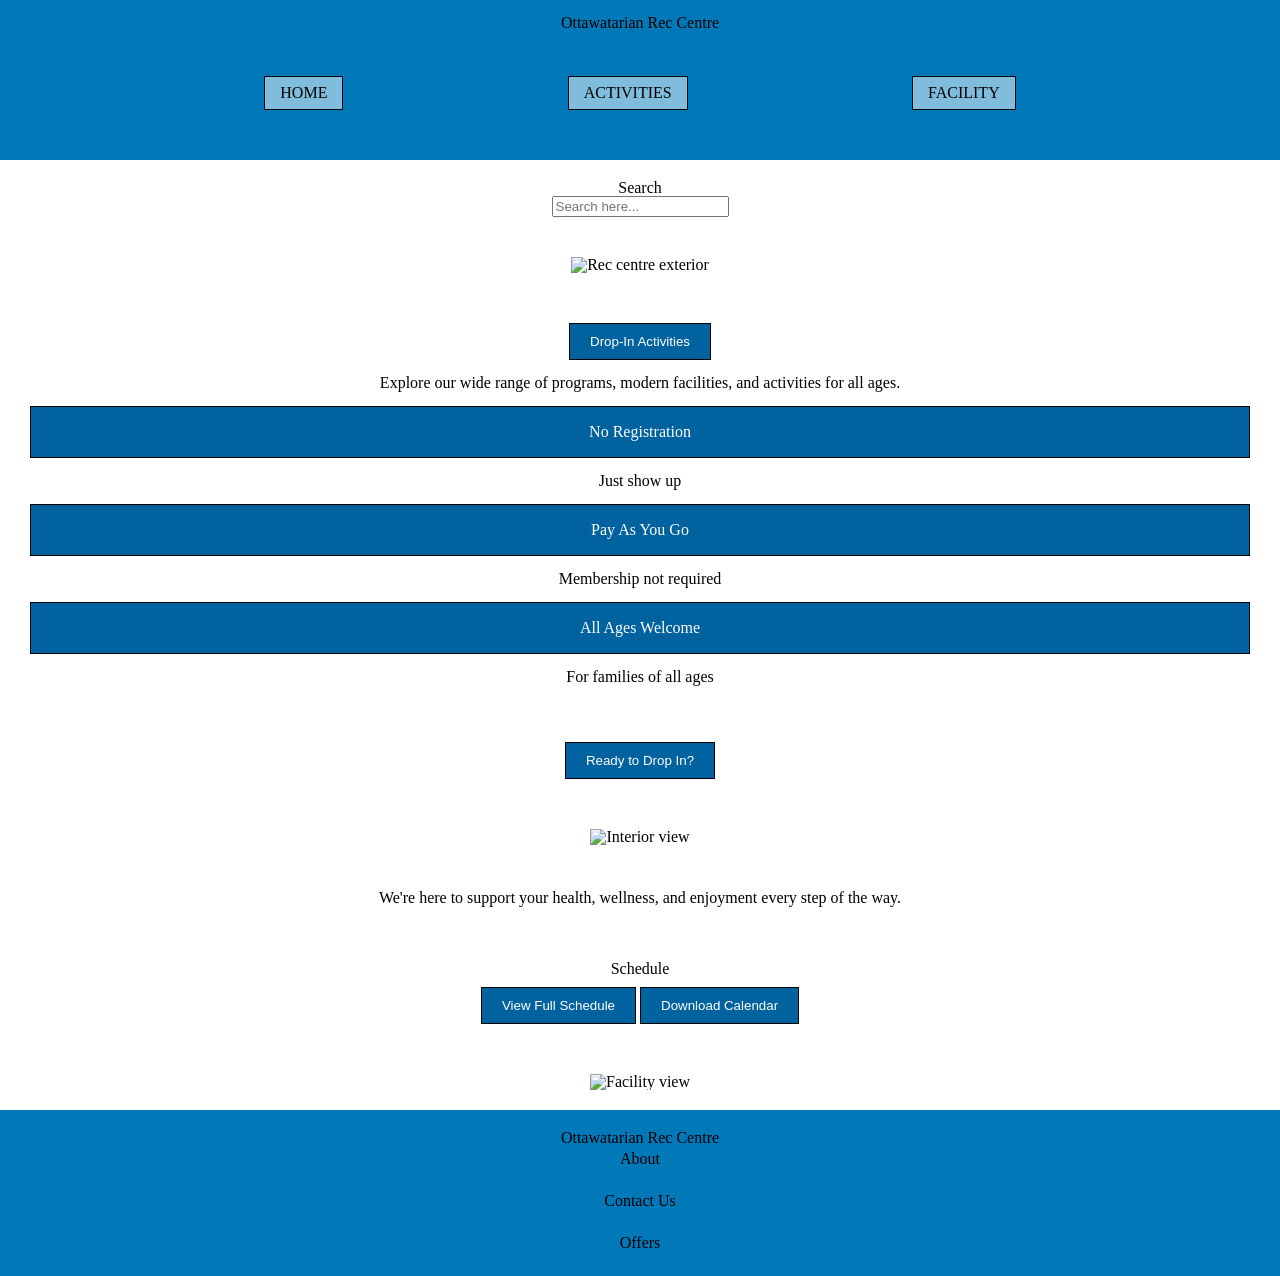
==== index.html @ 94c2e374 "made the basic design" ====
<!DOCTYPE html>
<html lang="en">
<head>
    <meta charset="UTF-8">
    <meta name="viewport" content="width=device-width, initial-scale=1.0">
    <title>Final</title>
    <link rel="stylesheet" href="css/main.css">
</head>

<!-- NAVIGATION -->
 <header>
        <h1>Ottawatarian Rec Centre</h1>
        <nav>
            <ul>
                <li><a href="#home">HOME</a></li>
                <li><a href="#activities">ACTIVITIES</a></li>
                <li><a href="#facility">FACILITY</a></li>
            </ul>
        </nav>
    </header>

<!-- SEARCHBAR-->
    <section>
        <h2>Search</h2>
        <input type="text" placeholder="Search here...">
    </section>
    <section>
        <img src="images/home1.png" alt="Rec centre exterior">
    </section>

    <!-- ACTIVITIES -->
    <section>
        <button>Drop-In Activities</button>

        <p>
            Explore our wide range of programs, modern facilities, and activities for all ages.
        </p>

        <p class="text">No Registration</p>
        <p>Just show up</p>

        <p class="text">Pay As You Go</p>
        <p>Membership not required</p>

        <p class="text">All Ages Welcome</p>
        <p>For families of all ages</p>

        <br><br>

        <button>Ready to Drop In?</button>
    </section>


    <!-- INTERIOR IMAGE -->
    <section>
        <img src="img/image-7.png" alt="Interior view">
    </section>


    <!-- SUPPORT TEXT -->
    <section>
        <p>
            We're here to support your health, wellness, and enjoyment every step of the way.
        </p>
    </section>


    <!-- SCHEDULE -->
    <section>
        <h2>Schedule</h2>

        <button>View Full Schedule</button>
        <button>Download Calendar</button>
    </section>


    <!-- SECOND IMAGE -->
    <section>
        <img src="img/image-8.png" alt="Facility view">
    </section>


    <!-- FOOTER -->
    <footer>
        <h3>Ottawatarian Rec Centre</h3>

        <a href="#">About</a><br>
        <a href="#">Contact Us</a><br>
        <a href="#">Offers</a>
    </footer>

</body>
</html>
---- css/main.css ----
/* http://meyerweb.com/eric/tools/css/reset/ 
   v2.0 | 20110126
   License: none (public domain)
*/

html, body, div, span, applet, object, iframe,
h1, h2, h3, h4, h5, h6, p, blockquote, pre,
a, abbr, acronym, address, big, cite, code,
del, dfn, em, img, ins, kbd, q, s, samp,
small, strike, strong, sub, sup, tt, var,
b, u, i, center,
dl, dt, dd, ol, ul, li,
fieldset, form, label, legend,
table, caption, tbody, tfoot, thead, tr, th, td,
article, aside, canvas, details, embed, 
figure, figcaption, footer, header, hgroup, 
menu, nav, output, ruby, section, summary,
time, mark, audio, video {
	margin: 0;
	padding: 0;
	border: 0;
	font-size: 100%;
	font: inherit;
	vertical-align: baseline;
}
/* HTML5 display-role reset for older browsers */
article, aside, details, figcaption, figure, 
footer, header, hgroup, menu, nav, section {
	display: block;
}
body {
	line-height: 1;
}
ol, ul {
	list-style: none;
}
blockquote, q {
	quotes: none;
}
blockquote:before, blockquote:after,
q:before, q:after {
	content: '';
	content: none;
}
table {
	border-collapse: collapse;
	border-spacing: 0;
}



/* HEADER */
header {
    background-color: #0178b8;
    padding: 15px;
    text-align: center;
}

header h1 {
    margin: 0;
    color: black;
}

/* NAV */
nav {
    margin-top: 10px;
}
nav ul {
    display: flex;
	flex-direction: row;
	padding: 30px;
	justify-content: space-evenly;
}
nav a {
    text-decoration: none;
    color: black;
    background-color: rgba(255, 255, 255, 0.5);
    padding: 8px 15px;
    margin: 5px;
    border: 1px solid black;
    display: inline-block;
}

/* SECTIONS */
section {
    padding: 20px;
    text-align: center;
}

/* IMAGES */
img {
    width: 100%;
    max-width: 400px;
}

/* BUTTONS */
button {
    background-color: #00629e;
    color: white;
    border: 1px solid black;
    padding: 10px 20px;
    margin: 10px 0;
    cursor: pointer;
}

.text{
    background-color: #00629e;
    color: white;
    border: 1px solid black;
    width:auto;
    padding: 17px;
    margin: 15px 10px;
}



/* SMALL TEXT UNDER BUTTONS */
section p {
    margin: 5px 0 15px 0;
}

/* FOOTER */
footer {
    background-color: #0178b8;
    padding: 20px;
    text-align: center;
}

footer a {
    display: block;
    color: black;
    text-decoration: none;
    margin: 5px 0;
}
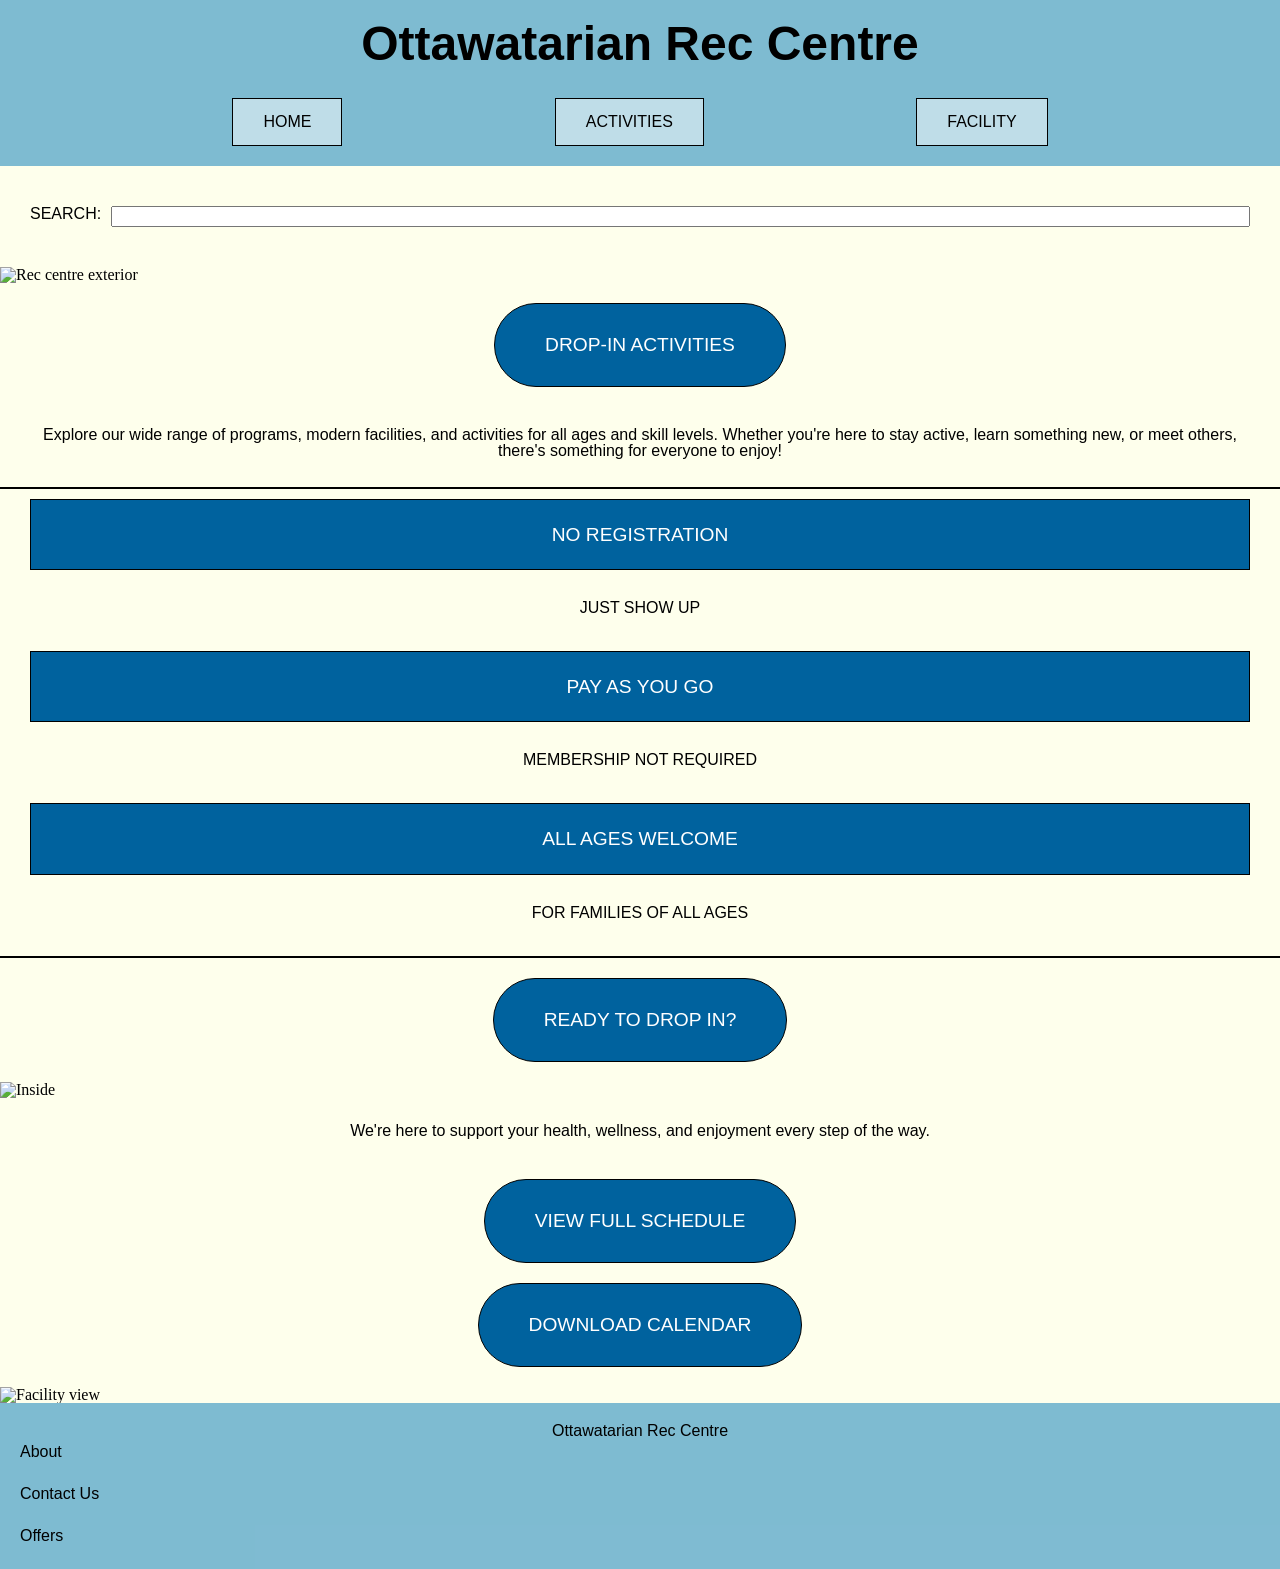
==== commit 04c4ab02: "updated looks and text" ====
--- a/index.html
+++ b/index.html
@@ -5,10 +5,15 @@
     <meta name="viewport" content="width=device-width, initial-scale=1.0">
     <title>Final</title>
     <link rel="stylesheet" href="css/main.css">
+    <link rel="preconnect" href="https://fonts.googleapis.com">
+    <link rel="preconnect" href="https://fonts.gstatic.com" crossorigin>
+    <link href="https://fonts.googleapis.com/css2?family=Roboto+Mono:ital,wght@0,100..700;1,100..700&display=swap" rel="stylesheet">
+
 </head>
 
 <!-- NAVIGATION -->
  <header>
+    <section class="navigation">
         <h1>Ottawatarian Rec Centre</h1>
         <nav>
             <ul>
@@ -18,65 +23,61 @@
             </ul>
         </nav>
     </header>
+    </section>
 
 <!-- SEARCHBAR-->
-    <section>
-        <h2>Search</h2>
-        <input type="text" placeholder="Search here...">
+    <section class="search">
+        <h2>SEARCH:</h2>
+        <input type="text">
     </section>
-    <section>
+    <section class="img1">
         <img src="images/home1.png" alt="Rec centre exterior">
     </section>
 
     <!-- ACTIVITIES -->
-    <section>
-        <button>Drop-In Activities</button>
+        <button class="activitybutton">DROP-IN ACTIVITIES</button>
+        <p> Explore our wide range of programs, modern facilities, and activities for all ages and skill levels. Whether you're here to stay active, learn something new, or meet others, there's something for everyone to enjoy!</p>
+        <hr>
+        <section class="bluetext">
+        <h2>NO REGISTRATION</h2>
+        <p>JUST SHOW UP</p>
 
-        <p>
-            Explore our wide range of programs, modern facilities, and activities for all ages.
-        </p>
+        <h2>PAY AS YOU GO</h2>
+        <p>MEMBERSHIP NOT REQUIRED</p>
 
-        <p class="text">No Registration</p>
-        <p>Just show up</p>
+        <h2>ALL AGES WELCOME</h2>
+        <p>FOR FAMILIES OF ALL AGES</p>
+        <hr>
 
-        <p class="text">Pay As You Go</p>
-        <p>Membership not required</p>
-
-        <p class="text">All Ages Welcome</p>
-        <p>For families of all ages</p>
-
-        <br><br>
-
-        <button>Ready to Drop In?</button>
+    <section class="activitiesbutton">
+        <button>READY TO DROP IN?</button>
     </section>
+  
 
 
     <!-- INTERIOR IMAGE -->
     <section>
-        <img src="img/image-7.png" alt="Interior view">
+        <img src="images/home2.png" alt="Inside">
     </section>
 
 
     <!-- SUPPORT TEXT -->
     <section>
         <p>
-            We're here to support your health, wellness, and enjoyment every step of the way.
-        </p>
+            We're here to support your health, wellness, and enjoyment every step of the way.</p>
     </section>
 
 
     <!-- SCHEDULE -->
-    <section>
-        <h2>Schedule</h2>
-
-        <button>View Full Schedule</button>
-        <button>Download Calendar</button>
+    <section class="schedulebuttons">
+        <button>VIEW FULL SCHEDULE</button>
+        <button>DOWNLOAD CALENDAR</button>
     </section>
 
 
     <!-- SECOND IMAGE -->
     <section>
-        <img src="img/image-8.png" alt="Facility view">
+        <img src="images/home3.png" alt="Facility view">
     </section>
 
 
--- a/css/main.css
+++ b/css/main.css
@@ -47,18 +47,28 @@
 	border-spacing: 0;
 }
 
-
+body{
+    max-width: 100%;
+    background-color: #FEFFEC;
+    font-family: Roboto;
+}
 
 /* HEADER */
 header {
-    background-color: #0178b8;
+    background-color: rgba(1, 120, 184, 0.5);
     padding: 15px;
     text-align: center;
+    padding: 20px;
+    display: flex;
+    flex-direction: column;
 }
 
 header h1 {
+	font-family: Lato, sans-serif;
     margin: 0;
     color: black;
+    font-weight: 900;
+    font-size: xxx-large;
 }
 
 /* NAV */
@@ -68,66 +78,97 @@
 nav ul {
     display: flex;
 	flex-direction: row;
-	padding: 30px;
+	padding-top: 20px;
 	justify-content: space-evenly;
 }
 nav a {
     text-decoration: none;
+    font-family: Roboto, sans-serif;
     color: black;
     background-color: rgba(255, 255, 255, 0.5);
-    padding: 8px 15px;
-    margin: 5px;
+    padding: 15px 30px;
     border: 1px solid black;
     display: inline-block;
 }
 
-/* SECTIONS */
-section {
-    padding: 20px;
-    text-align: center;
+.search {
+    font-family: Lato, sans-serif;
+    display: flex;
+    flex-direction: row;
+    padding-inline: 30px;
+    padding-top: 40px;
+    padding-bottom: 40px;
+}
+
+.search input{
+    width: 100%;
+    margin-left: 10px;
 }
 
 /* IMAGES */
 img {
     width: 100%;
-    max-width: 400px;
+    max-width: 100%;
+    padding: 0;
 }
 
 /* BUTTONS */
 button {
+    font-family: Roboto, sans-serif;
     background-color: #00629e;
     color: white;
+    display: flex;
+    align-items: center;
+    margin: 20px auto;
     border: 1px solid black;
-    padding: 10px 20px;
-    margin: 10px 0;
+    padding: 30px 50px;
+    font-size: 1.2rem;
     cursor: pointer;
-}
-
-.text{
-    background-color: #00629e;
-    color: white;
-    border: 1px solid black;
-    width:auto;
-    padding: 17px;
-    margin: 15px 10px;
+    border-radius: 50px;
 }
 
 
+
+.bluetext h2{
+    font-family: Roboto, sans-serif;
+    background-color: #00629e;
+    color: white;
+    font-size: 1.2rem;
+    border: 1px solid black;
+    width:auto;
+    padding: 25px;
+    margin: 10px 30px;
+    text-align: center;
+}
+
+p {
+    font-family: Roboto, sans-serif;
+    padding: 20px;
+    text-align: center;
+}
+
+hr {
+    border: 0;
+    border-top: 2px solid #000;
+    width: 100%
+}
 
 /* SMALL TEXT UNDER BUTTONS */
 section p {
     margin: 5px 0 15px 0;
 }
 
+
 /* FOOTER */
 footer {
-    background-color: #0178b8;
+    font-family: Roboto, sans-serif;
+    background-color: rgba(1, 120, 184, 0.5);
     padding: 20px;
     text-align: center;
 }
 
 footer a {
-    display: block;
+    display: flex;
     color: black;
     text-decoration: none;
     margin: 5px 0;
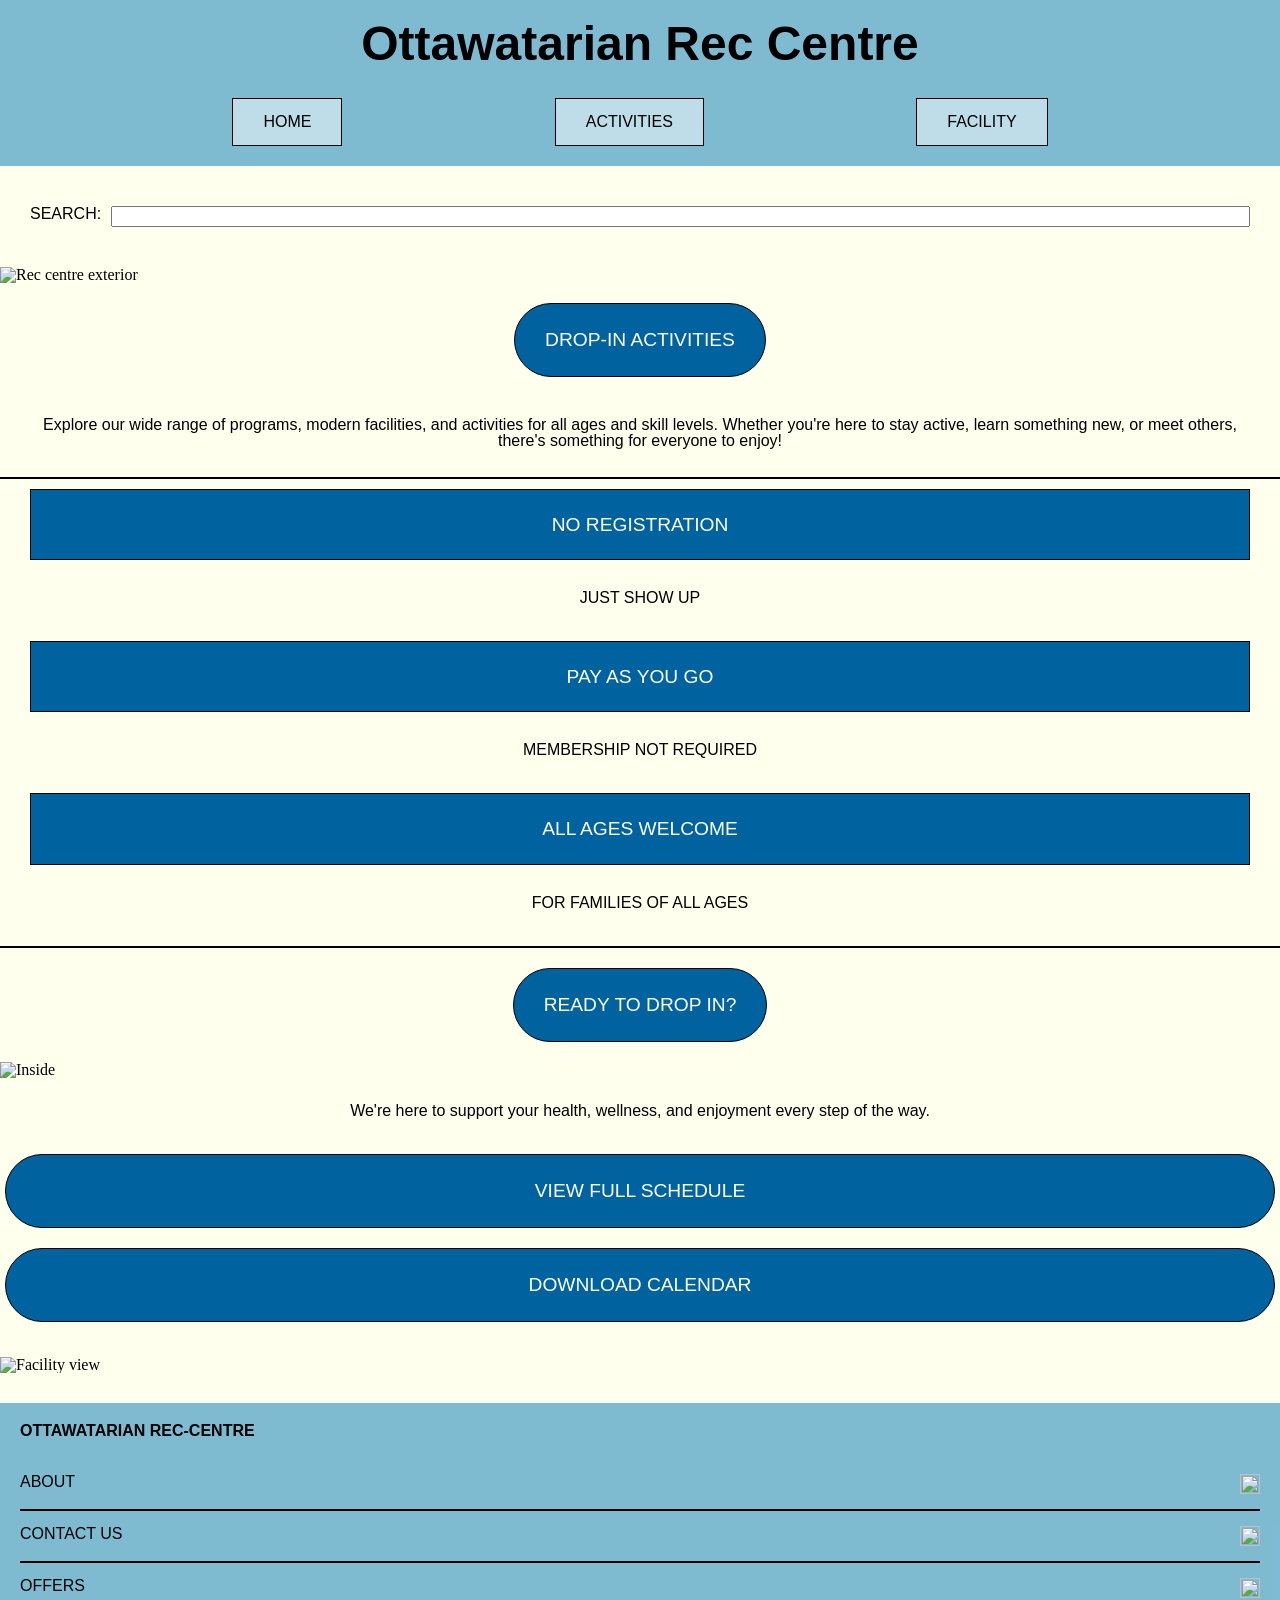
==== commit 4175fbbc: "tries renaming html file" ====
--- a/index.html
+++ b/index.html
@@ -10,7 +10,7 @@
     <link href="https://fonts.googleapis.com/css2?family=Roboto+Mono:ital,wght@0,100..700;1,100..700&display=swap" rel="stylesheet">
 
 </head>
-
+<main>
 <!-- NAVIGATION -->
  <header>
     <section class="navigation">
@@ -69,7 +69,7 @@
 
 
     <!-- SCHEDULE -->
-    <section class="schedulebuttons">
+    <section id="schedulebuttons">
         <button>VIEW FULL SCHEDULE</button>
         <button>DOWNLOAD CALENDAR</button>
     </section>
@@ -80,14 +80,23 @@
         <img src="images/home3.png" alt="Facility view">
     </section>
 
-
+</main>
     <!-- FOOTER -->
     <footer>
-        <h3>Ottawatarian Rec Centre</h3>
+        <section id="feet">
+        <h3>OTTAWATARIAN REC-CENTRE</h3>
+        <a href="#">ABOUT <img src="images/back-arrow.png" alt=""></a>
+        </section>
+        <hr>
+        <div class="dos">
+        <a href="#">CONTACT US <img src="images/back-arrow.png" alt=""></a>
+        </div>
+        <hr>
+        <div class="tres">
+        <a href="#">OFFERS<img src="images/back-arrow.png" alt=""></a>
+        </div>
+        </section>
 
-        <a href="#">About</a><br>
-        <a href="#">Contact Us</a><br>
-        <a href="#">Offers</a>
     </footer>
 
 </body>
--- a/css/main.css
+++ b/css/main.css
@@ -106,7 +106,7 @@
 }
 
 /* IMAGES */
-img {
+main img {
     width: 100%;
     max-width: 100%;
     padding: 0;
@@ -118,10 +118,10 @@
     background-color: #00629e;
     color: white;
     display: flex;
-    align-items: center;
+    justify-content: center;
     margin: 20px auto;
     border: 1px solid black;
-    padding: 30px 50px;
+    padding: 25px 30px;
     font-size: 1.2rem;
     cursor: pointer;
     border-radius: 50px;
@@ -153,6 +153,19 @@
     width: 100%
 }
 
+#schedulebuttons{
+    display: flex;
+    justify-content: center;
+    flex-direction: column;
+    gap: 20px;
+    padding-bottom: 35px;
+}
+
+#schedulebuttons button{
+    flex: 1;
+    margin: 0 5px;
+}
+
 /* SMALL TEXT UNDER BUTTONS */
 section p {
     margin: 5px 0 15px 0;
@@ -164,12 +177,26 @@
     font-family: Roboto, sans-serif;
     background-color: rgba(1, 120, 184, 0.5);
     padding: 20px;
-    text-align: center;
+    margin-top: 30px;
+
 }
 
 footer a {
     display: flex;
     color: black;
     text-decoration: none;
-    margin: 5px 0;
+    margin: 15px 0px;
+}
+
+footer h3 {
+    display: flex;
+    align-items: left;
+    font-weight: 900;
+    padding-bottom: 20px;
+}
+
+footer a img {
+    width: 20px;
+    height: 20px;
+    margin-left: auto;
 }
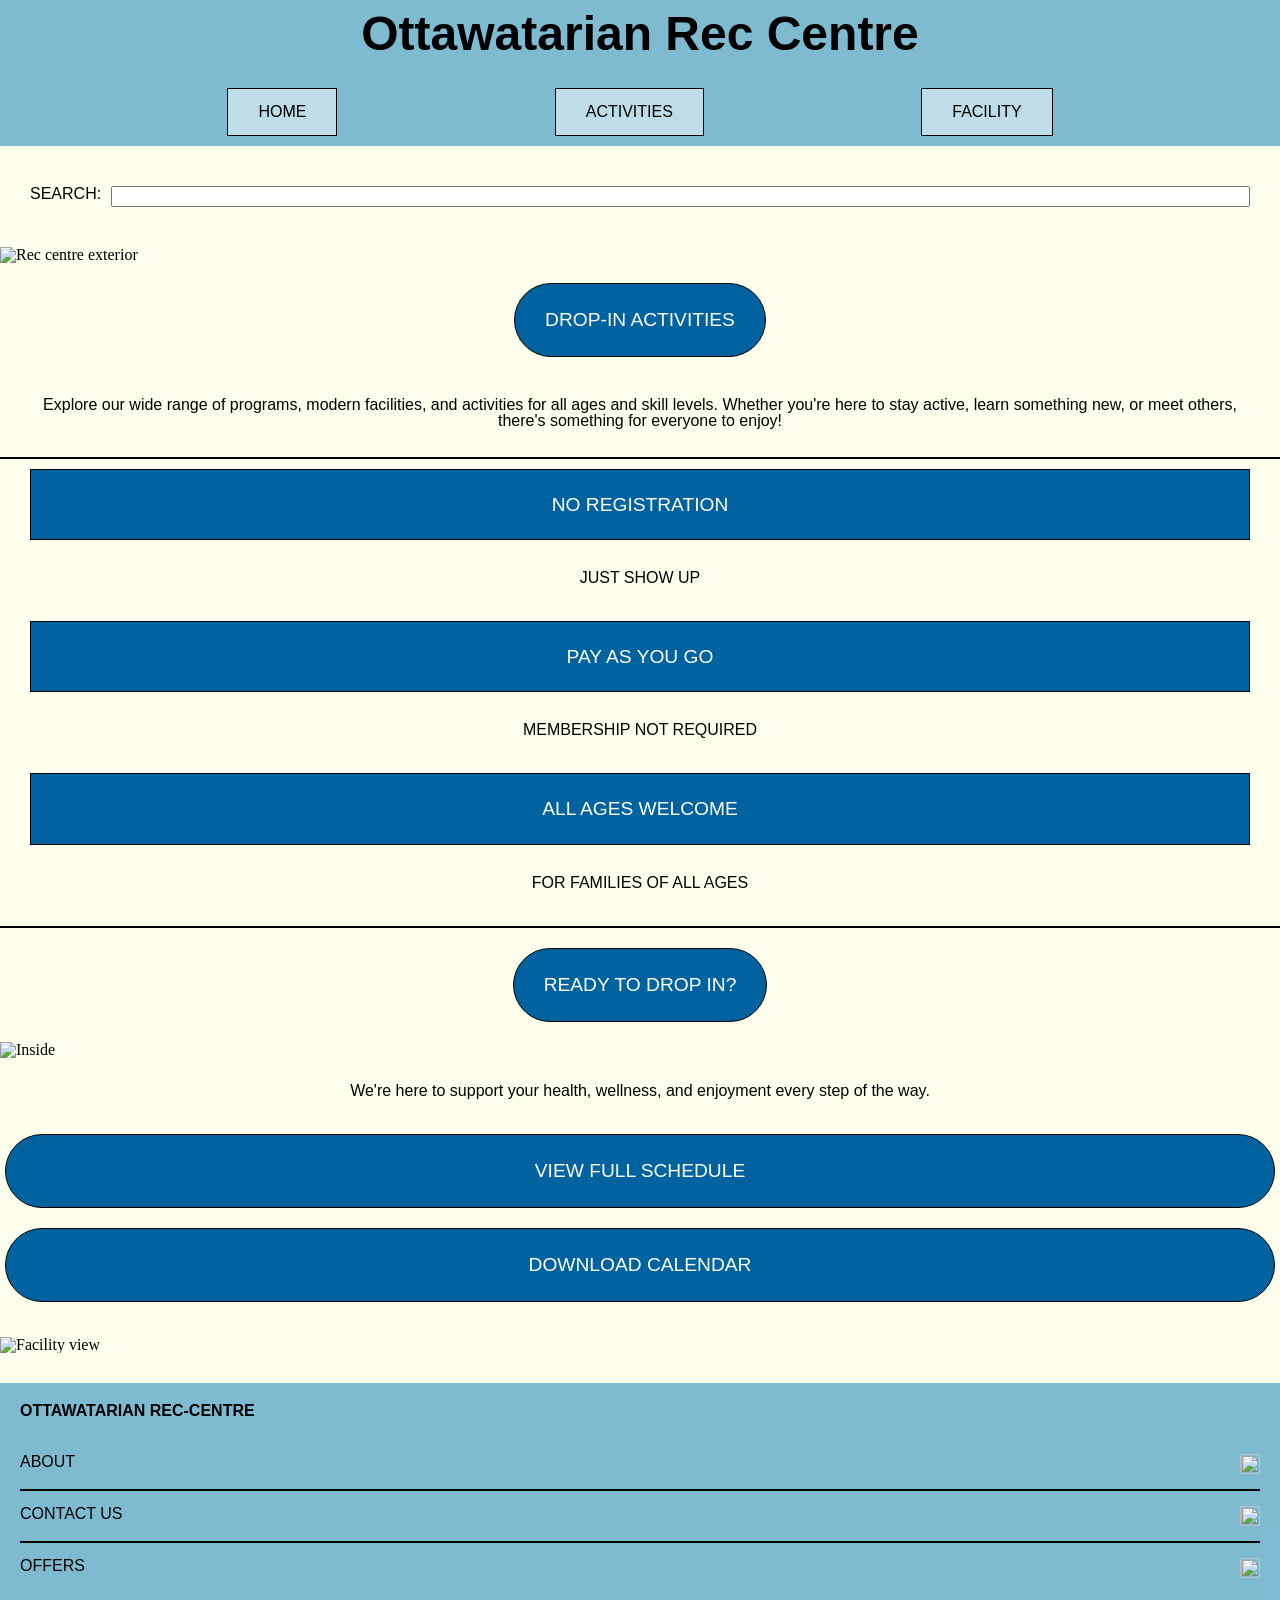
==== commit 130f3c0b: "finishes activities page" ====
--- a/index.html
+++ b/index.html
@@ -11,15 +11,16 @@
 
 </head>
 <main>
+<div class="home">
 <!-- NAVIGATION -->
  <header>
     <section class="navigation">
         <h1>Ottawatarian Rec Centre</h1>
         <nav>
             <ul>
-                <li><a href="#home">HOME</a></li>
-                <li><a href="#activities">ACTIVITIES</a></li>
-                <li><a href="#facility">FACILITY</a></li>
+                <li><a href="index.html">HOME</a></li>
+                <li><a href="activities.html">ACTIVITIES</a></li>
+                <li><a href="facility.html">FACILITY</a></li>
             </ul>
         </nav>
     </header>
@@ -30,7 +31,7 @@
         <h2>SEARCH:</h2>
         <input type="text">
     </section>
-    <section class="img1">
+    <section class="homeimg">
         <img src="images/home1.png" alt="Rec centre exterior">
     </section>
 
@@ -56,7 +57,7 @@
 
 
     <!-- INTERIOR IMAGE -->
-    <section>
+    <section id="homeimg">
         <img src="images/home2.png" alt="Inside">
     </section>
 
@@ -76,7 +77,7 @@
 
 
     <!-- SECOND IMAGE -->
-    <section>
+    <section id="homeimg">
         <img src="images/home3.png" alt="Facility view">
     </section>
 
@@ -98,6 +99,6 @@
         </section>
 
     </footer>
-
+</div>
 </body>
 </html>
--- a/css/main.css
+++ b/css/main.css
@@ -56,9 +56,8 @@
 /* HEADER */
 header {
     background-color: rgba(1, 120, 184, 0.5);
-    padding: 15px;
+    padding: 10px;
     text-align: center;
-    padding: 20px;
     display: flex;
     flex-direction: column;
 }
@@ -75,6 +74,7 @@
 nav {
     margin-top: 10px;
 }
+
 nav ul {
     display: flex;
 	flex-direction: row;
@@ -106,10 +106,17 @@
 }
 
 /* IMAGES */
-main img {
+.homeimg, #homeimg {
+    width: 100vw;
+    margin-left: calc(50% - 50vw);
+    padding: 0;
+}
+
+.homeimg img, #homeimg img {
+    display: block;
     width: 100%;
-    max-width: 100%;
-    padding: 0;
+    max-width: none;
+    height: auto;
 }
 
 /* BUTTONS */
@@ -126,7 +133,6 @@
     cursor: pointer;
     border-radius: 50px;
 }
-
 
 
 .bluetext h2{
@@ -141,13 +147,13 @@
     text-align: center;
 }
 
-p {
+.home p {
     font-family: Roboto, sans-serif;
     padding: 20px;
     text-align: center;
 }
 
-hr {
+.home hr {
     border: 0;
     border-top: 2px solid #000;
     width: 100%
@@ -199,4 +205,99 @@
     width: 20px;
     height: 20px;
     margin-left: auto;
+}
+
+footer hr {
+  border: 0;
+  border-top: 2px solid #000;
+}
+
+/* ACTIVITY PAGE */
+
+.bluetext2 {
+    font-family: Roboto, sans-serif;
+    background-color: #00629e;
+    color: white;
+    font-size: 1.3rem;
+    border: 1px solid black;
+    width:auto;
+    padding: 25px;
+    margin: 30px 90px;
+    text-align: center;   
+}
+
+.skating {
+    font-family: Roboto, sans-serif;
+    background-color: rgba(10, 146, 220, 0.4);
+    margin: 15px;
+    border: 2px solid #000;
+}
+
+.swimming {
+    font-family: Roboto, sans-serif;
+    background-color: rgba(10, 146, 220, 0.4);
+    margin: 15px;
+    border: 2px solid #000;
+}
+
+.gymnasium {
+    font-family: Roboto, sans-serif;
+    background-color: rgba(10, 146, 220, 0.4);
+    margin: 15px;
+    border: 2px solid #000;
+}
+
+.fitness {
+    font-family: Roboto, sans-serif;
+    background-color: rgba(10, 146, 220, 0.4);
+    margin: 15px;
+    border: 2px solid #000;
+}
+
+.parent {
+    font-family: Roboto, sans-serif;
+    background-color: rgba(10, 146, 220, 0.4);
+    margin: 15px;
+    border: 2px solid #000;
+}
+
+
+
+.activities h2 {
+    font-family: Roboto, sans-serif;
+    text-align: center;
+    padding: 10px;
+    font-weight: bold;
+    font-size: x-large;
+
+}
+
+.activities img {
+    display: block;
+    margin: 10px;
+    padding: 0;
+    width: 96%;
+}
+
+
+.activities h3 {
+    font-weight: 600;
+    padding: 10px;
+    margin-left: 5px;
+    font-size: large;
+}
+
+.activities p {
+    padding: 5px;   
+    margin-left: 10px; 
+}
+
+.activitys hr {
+  border: 0;
+  border-top: 2px solid #000;
+}
+
+.join {
+    width: auto;
+    padding: 30px 100px;
 }
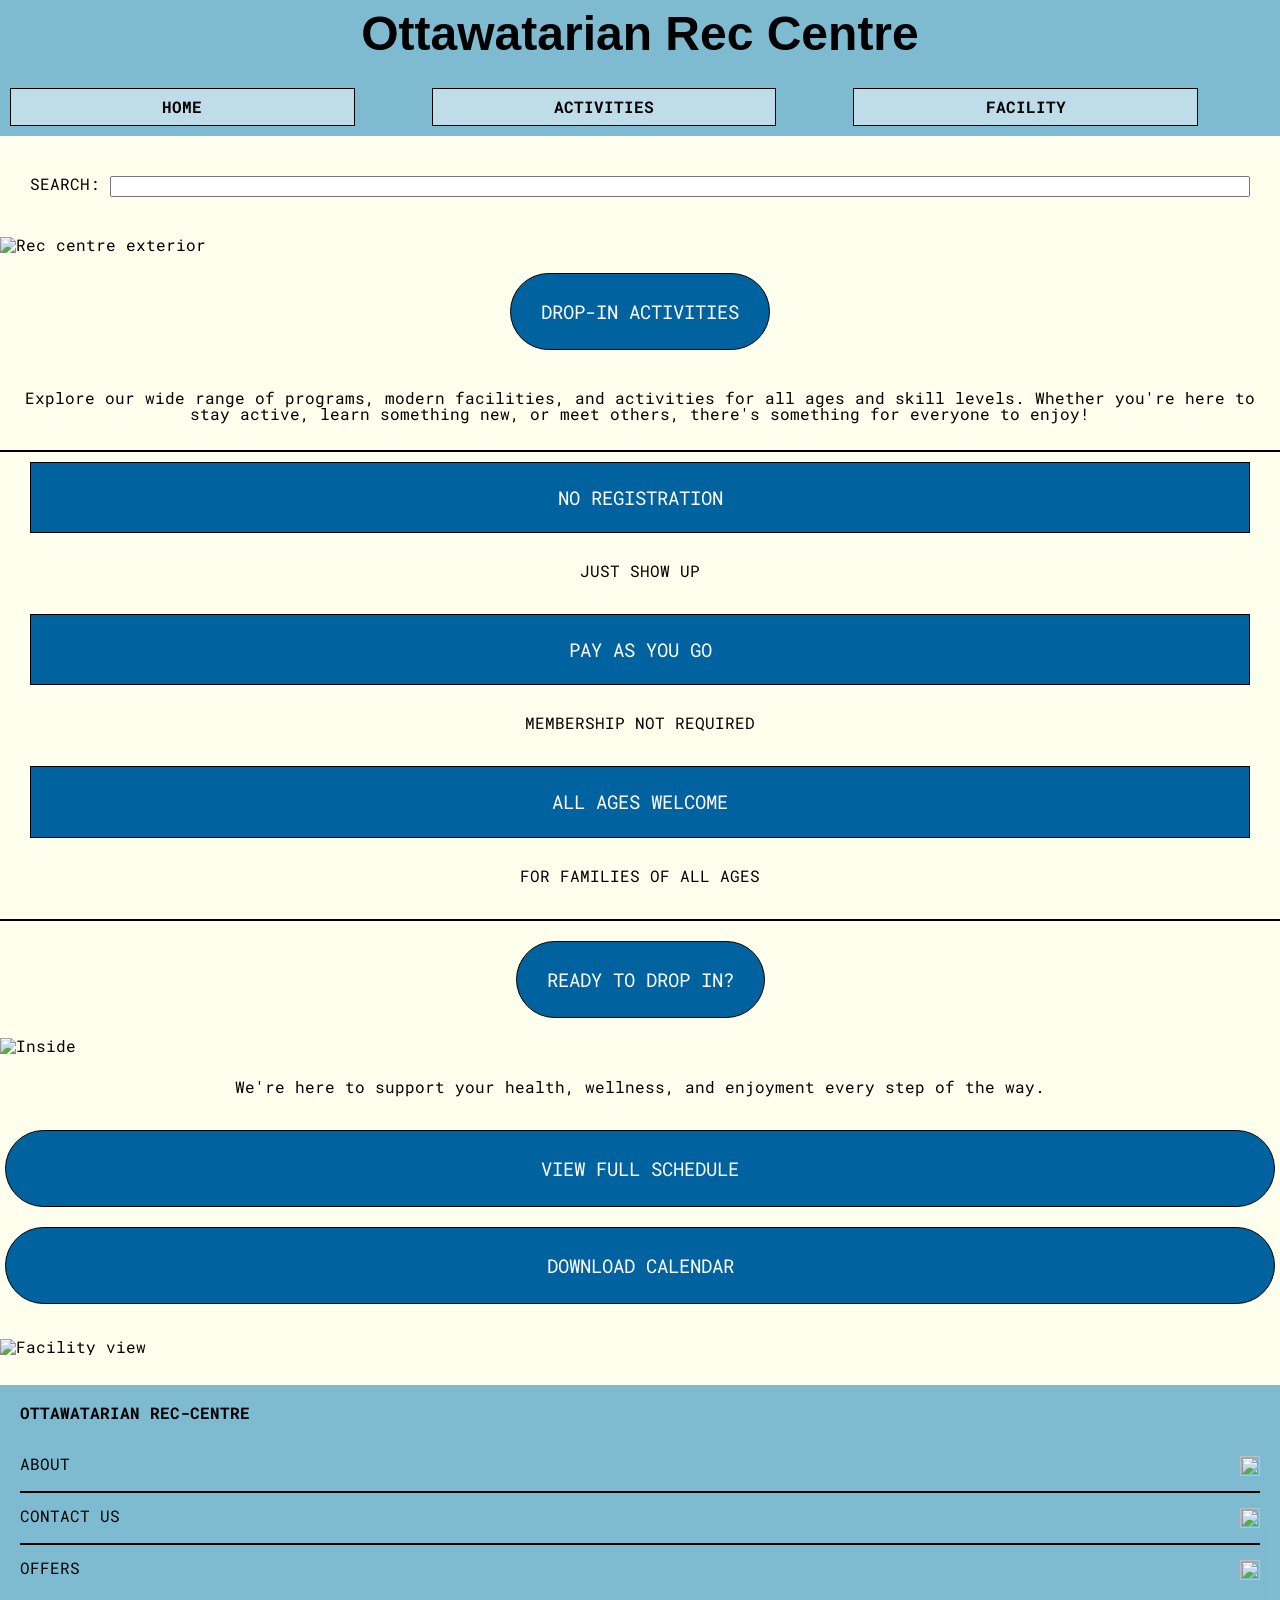
==== commit 7c9ad24b: "does button linking" ====
--- a/index.html
+++ b/index.html
@@ -36,7 +36,7 @@
     </section>
 
     <!-- ACTIVITIES -->
-        <button class="activitybutton">DROP-IN ACTIVITIES</button>
+        <button onclick="window.location.href='activities.html'">DROP-IN ACTIVITIES</button>
         <p> Explore our wide range of programs, modern facilities, and activities for all ages and skill levels. Whether you're here to stay active, learn something new, or meet others, there's something for everyone to enjoy!</p>
         <hr>
         <section class="bluetext">
@@ -51,32 +51,29 @@
         <hr>
 
     <section class="activitiesbutton">
-        <button>READY TO DROP IN?</button>
+        <button onclick="window.location.href='activities.html'">READY TO DROP IN?</button>
     </section>
   
 
 
-    <!-- INTERIOR IMAGE -->
+    <!-- PICTURE SECTION -->
     <section id="homeimg">
         <img src="images/home2.png" alt="Inside">
     </section>
-
-
-    <!-- SUPPORT TEXT -->
     <section>
         <p>
             We're here to support your health, wellness, and enjoyment every step of the way.</p>
     </section>
 
 
-    <!-- SCHEDULE -->
+    <!-- SCHEDULE BUTTONS -->
     <section id="schedulebuttons">
-        <button>VIEW FULL SCHEDULE</button>
-        <button>DOWNLOAD CALENDAR</button>
+        <button onclick="window.location.href='facility.html#schedule'">VIEW FULL SCHEDULE</button>
+        <button onclick="window.location.href='facility.html#important'">DOWNLOAD CALENDAR</button>
     </section>
 
 
-    <!-- SECOND IMAGE -->
+    <!-- BOTTOM IMAGE -->
     <section id="homeimg">
         <img src="images/home3.png" alt="Facility view">
     </section>
@@ -101,4 +98,4 @@
     </footer>
 </div>
 </body>
-</html>+</html>
--- a/css/main.css
+++ b/css/main.css
@@ -50,10 +50,15 @@
 body{
     max-width: 100%;
     background-color: #FEFFEC;
-    font-family: Roboto;
-}
-
-/* HEADER */
+    font-family: 'Roboto Mono', monospace;
+}
+
+
+/**************** END OF RESET ********************/
+
+
+
+/**************** HEADER SECTION ********************/
 header {
     background-color: rgba(1, 120, 184, 0.5);
     padding: 10px;
@@ -70,7 +75,7 @@
     font-size: xxx-large;
 }
 
-/* NAV */
+/**************** NAVIGATION ********************/
 nav {
     margin-top: 10px;
 }
@@ -79,20 +84,31 @@
     display: flex;
 	flex-direction: row;
 	padding-top: 20px;
-	justify-content: space-evenly;
+	justify-content: space-between;
+    gap: 5px;
+}
+
+nav li {
+    flex: 1;
 }
 nav a {
     text-decoration: none;
-    font-family: Roboto, sans-serif;
+    font-family: 'Roboto Mono', monospace;
     color: black;
     background-color: rgba(255, 255, 255, 0.5);
-    padding: 15px 30px;
+    padding: 10px 15px;
     border: 1px solid black;
-    display: inline-block;
-}
+    display: block;
+    width: 75%;
+    text-align: center;
+    font-weight: bold;
+    font-size: medium;
+}
+
+/**************** SEARCH BAR ********************/
 
 .search {
-    font-family: Lato, sans-serif;
+    font-family: 'Roboto Mono', monospace;
     display: flex;
     flex-direction: row;
     padding-inline: 30px;
@@ -105,7 +121,9 @@
     margin-left: 10px;
 }
 
-/* IMAGES */
+
+/**************** IMAGES ********************/
+
 .homeimg, #homeimg {
     width: 100vw;
     margin-left: calc(50% - 50vw);
@@ -119,24 +137,27 @@
     height: auto;
 }
 
-/* BUTTONS */
+/**************** BUTTONS AND TEXT ********************/
+
 button {
-    font-family: Roboto, sans-serif;
+    font-family: 'Roboto Mono', monospace;
     background-color: #00629e;
     color: white;
     display: flex;
+    align-items: center;
     justify-content: center;
     margin: 20px auto;
     border: 1px solid black;
     padding: 25px 30px;
     font-size: 1.2rem;
+    max-width: 100%;
     cursor: pointer;
     border-radius: 50px;
 }
 
 
 .bluetext h2{
-    font-family: Roboto, sans-serif;
+    font-family: 'Roboto Mono', monospace;
     background-color: #00629e;
     color: white;
     font-size: 1.2rem;
@@ -148,12 +169,12 @@
 }
 
 .home p {
-    font-family: Roboto, sans-serif;
+    font-family: 'Roboto Mono', monospace;
     padding: 20px;
     text-align: center;
 }
 
-.home hr {
+hr {
     border: 0;
     border-top: 2px solid #000;
     width: 100%
@@ -165,6 +186,7 @@
     flex-direction: column;
     gap: 20px;
     padding-bottom: 35px;
+    
 }
 
 #schedulebuttons button{
@@ -172,6 +194,7 @@
     margin: 0 5px;
 }
 
+
 /* SMALL TEXT UNDER BUTTONS */
 section p {
     margin: 5px 0 15px 0;
@@ -180,7 +203,7 @@
 
 /* FOOTER */
 footer {
-    font-family: Roboto, sans-serif;
+    font-family: 'Roboto Mono', monospace;
     background-color: rgba(1, 120, 184, 0.5);
     padding: 20px;
     margin-top: 30px;
@@ -207,15 +230,10 @@
     margin-left: auto;
 }
 
-footer hr {
-  border: 0;
-  border-top: 2px solid #000;
-}
-
 /* ACTIVITY PAGE */
 
 .bluetext2 {
-    font-family: Roboto, sans-serif;
+    font-family: 'Roboto Mono', monospace;
     background-color: #00629e;
     color: white;
     font-size: 1.3rem;
@@ -226,36 +244,38 @@
     text-align: center;   
 }
 
+
+
 .skating {
-    font-family: Roboto, sans-serif;
+    font-family: 'Roboto Mono', monospace;
     background-color: rgba(10, 146, 220, 0.4);
     margin: 15px;
     border: 2px solid #000;
 }
 
 .swimming {
-    font-family: Roboto, sans-serif;
+    font-family: 'Roboto Mono', monospace;
     background-color: rgba(10, 146, 220, 0.4);
     margin: 15px;
     border: 2px solid #000;
 }
 
 .gymnasium {
-    font-family: Roboto, sans-serif;
+    font-family: 'Roboto Mono', monospace;
     background-color: rgba(10, 146, 220, 0.4);
     margin: 15px;
     border: 2px solid #000;
 }
 
 .fitness {
-    font-family: Roboto, sans-serif;
+    font-family: 'Roboto Mono', monospace;
     background-color: rgba(10, 146, 220, 0.4);
     margin: 15px;
     border: 2px solid #000;
 }
 
 .parent {
-    font-family: Roboto, sans-serif;
+    font-family: 'Roboto Mono', monospace;
     background-color: rgba(10, 146, 220, 0.4);
     margin: 15px;
     border: 2px solid #000;
@@ -264,9 +284,8 @@
 
 
 .activities h2 {
-    font-family: Roboto, sans-serif;
-    text-align: center;
-    padding: 10px;
+    font-family: 'Roboto Mono', monospace;
+    text-align: center;
     font-weight: bold;
     font-size: x-large;
 
@@ -292,12 +311,164 @@
     margin-left: 10px; 
 }
 
-.activitys hr {
-  border: 0;
-  border-top: 2px solid #000;
-}
-
 .join {
     width: auto;
     padding: 30px 100px;
-}+}
+
+/* FACILITY PAGE */
+
+.facility img {
+    width: 100vw;
+    margin-left: calc(50% - 50vw);
+    display: block;
+    padding-top: 30px;
+}
+
+.para {
+    font-weight: light;
+    text-align: center;
+    margin: 18px;
+    line-height: 1.3;
+}
+
+.accessibility {
+    background-color: rgba(10, 146, 220, 0.4);
+    margin: 15px;
+    border: 2px solid #000;
+    padding: 15px;
+    line-height: 2.5;
+}
+
+.accessibility h2 {
+    font-weight:bolder;
+}
+
+.accessibility ul {
+    list-style-type: disc;
+    padding-left: 25px;
+}
+
+.hours {
+    background-color: rgba(10, 146, 220, 0.4);
+    margin: 15px;
+    border: 2px solid #000;
+    padding: 15px;
+    line-height: 2;
+
+}
+
+.hours h2 {
+    font-weight: 900;
+}
+
+.line {
+    border-top: 2px solid black;
+    margin-top: 10px;    
+    margin-bottom: 15px;
+}
+
+.hours hr {
+    border-top: 0.3px solid gray;
+}
+
+.time {
+    display: flex;
+    flex-direction: column;
+}
+
+.times {
+    display: flex;
+    justify-content: space-between;
+    align-items: center;
+    gap: 20px;
+}
+
+.times p:last-child {
+    margin-left: auto;
+    text-align: right;
+}
+
+
+.parking {
+    background-color: rgba(10, 146, 220, 0.4);
+    margin: 15px;
+    border: 2px solid #000;
+    padding: 12px;
+    line-height: 2.3;
+}
+
+.parking h2 {
+    font-weight: 900;
+}
+
+.pricing {
+    background-color: rgba(10, 146, 220, 0.4);
+    margin: 10px;
+    border: 2px solid #000;
+    padding: 14px;
+    margin-top: 20px;
+    margin-bottom: 20px;
+
+}
+
+.day {
+    margin: 3px 0 12px;
+    border: 2px solid #000;
+    padding: 14px;
+    line-height: 1.5;
+    display: flex;
+    flex-direction: column;
+    align-items: center;
+    width: auto;
+}
+
+.monthly {
+    margin: 3px 0 12px;
+    border: 2px solid #000;
+    padding: 14px;
+    line-height: 1.5;
+    display: flex;
+    flex-direction: column;
+    align-items: center;
+}
+
+.annual {
+    margin: 3px 0 0px;
+    border: 2px solid #000;
+    padding: 14px;
+    line-height: 1.5;
+    display: flex;
+    flex-direction: column;
+    align-items: center;
+}
+
+.pricing h2 {
+    font-weight: 600;
+}
+
+.pricing h3 {
+    font-family: Arial, Helvetica, sans-serif Haettenschweiler, 'Arial Narrow Bold', sans-serif;
+    font-size: xx-large;
+    font-weight: 900;
+}
+
+.members {
+    padding: 10px;
+    margin-left: -10px;
+}
+
+.important {
+    background-color: rgba(10, 146, 220, 0.4);
+    margin: 10px;
+    border: 2px solid #000;
+    padding: 14px;
+    line-height: 1.5;
+    padding-bottom: 40px;
+    margin-top: 20px;
+}
+
+.important h2 {
+    font-weight: 900;
+    font-size: larger;
+}
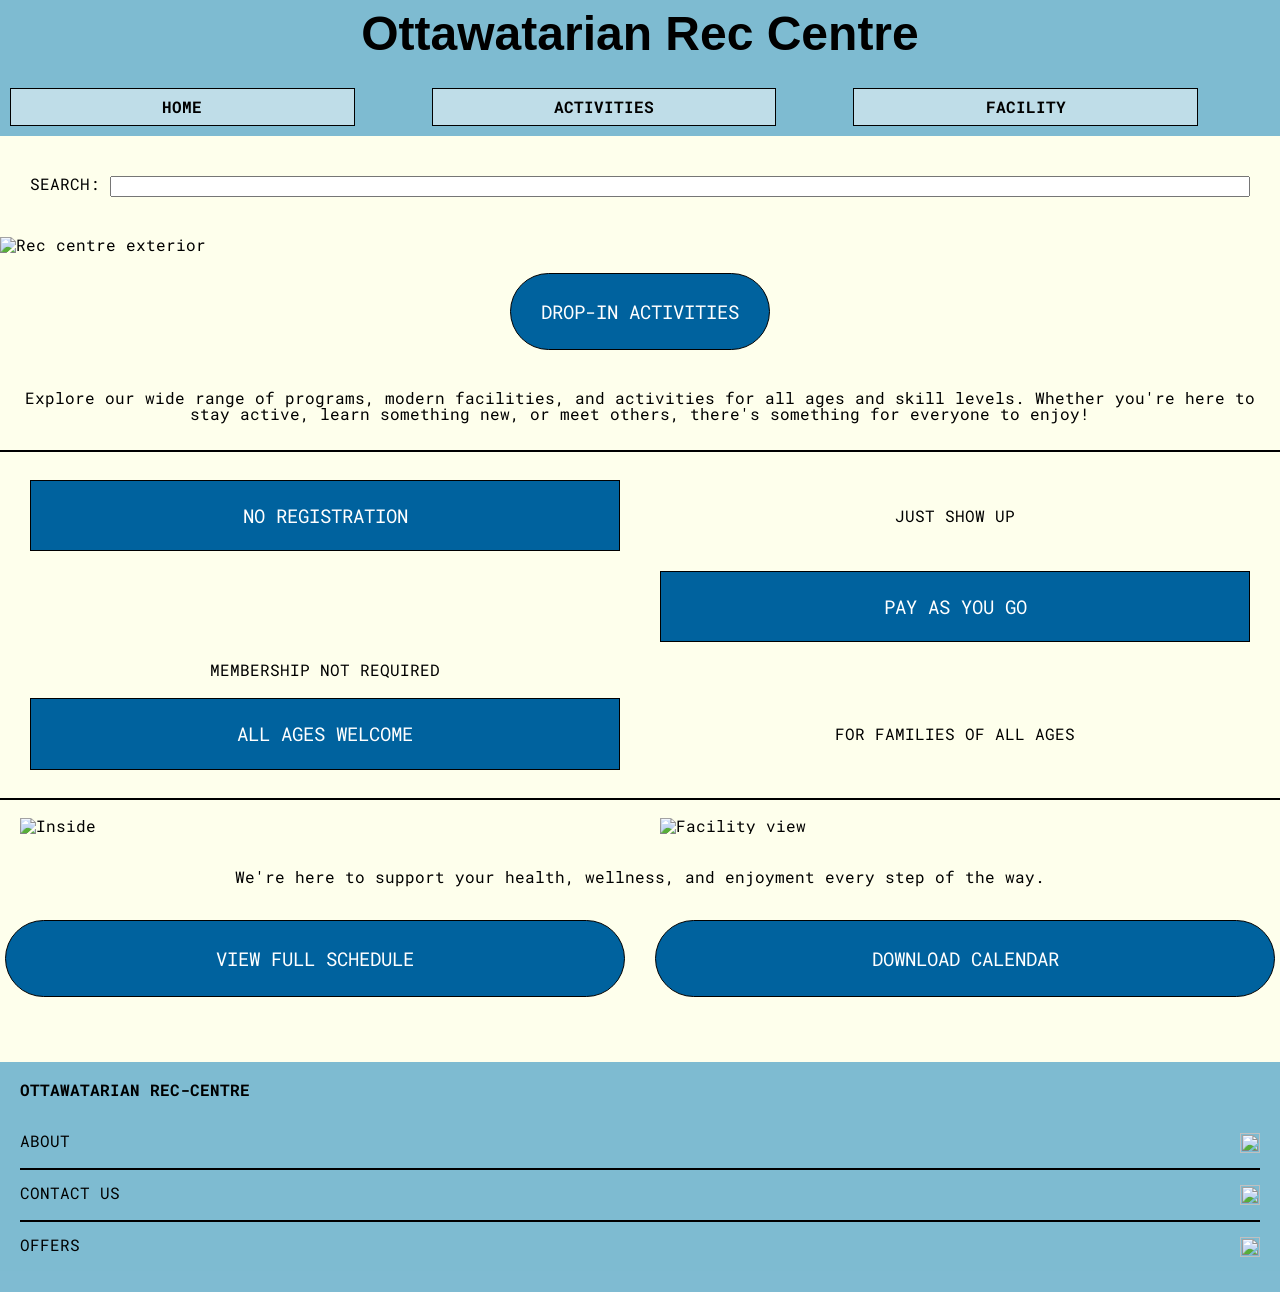
==== commit fd292348: "added tablet styling" ====
--- a/index.html
+++ b/index.html
@@ -48,15 +48,17 @@
 
         <h2>ALL AGES WELCOME</h2>
         <p>FOR FAMILIES OF ALL AGES</p>
+        </section>
         <hr>
 
-    <section class="activitiesbutton">
+    <section class="activitiesbutton1">
         <button onclick="window.location.href='activities.html'">READY TO DROP IN?</button>
     </section>
   
 
 
     <!-- PICTURE SECTION -->
+<section id="tablet">
     <section id="homeimg">
         <img src="images/home2.png" alt="Inside">
     </section>
@@ -77,7 +79,7 @@
     <section id="homeimg">
         <img src="images/home3.png" alt="Facility view">
     </section>
-
+</section>
 </main>
     <!-- FOOTER -->
     <footer>
--- a/css/main.css
+++ b/css/main.css
@@ -60,7 +60,7 @@
 
 /**************** HEADER SECTION ********************/
 header {
-    background-color: rgba(1, 120, 184, 0.5);
+    background-color: rgba(1, 120, 184, 0.5); /*my standard background coolour used throughout my website, used 50% opacity so had to use rgb value to include it */
     padding: 10px;
     text-align: center;
     display: flex;
@@ -68,11 +68,11 @@
 }
 
 header h1 {
-	font-family: Lato, sans-serif;
-    margin: 0;
+    font-family:'Segoe UI', Tahoma, Geneva, Verdana, sans-serif; /* the actual font i used in figma comes up only in japanese when i try to google it so im just using this */
     color: black;
-    font-weight: 900;
-    font-size: xxx-large;
+    font-weight:bolder;
+    font-size: xxx-large; /* made sure that title is as big as possible */
+
 }
 
 /**************** NAVIGATION ********************/
@@ -93,9 +93,9 @@
 }
 nav a {
     text-decoration: none;
-    font-family: 'Roboto Mono', monospace;
+    font-family: 'Roboto Mono', monospace; /* my default font I use throughout my website, honestly i dont know why i didnt just set one style throughout the page but im too lazy to change it now */
     color: black;
-    background-color: rgba(255, 255, 255, 0.5);
+    background-color: rgba(255, 255, 255, 0.5); 
     padding: 10px 15px;
     border: 1px solid black;
     display: block;
@@ -168,6 +168,12 @@
     text-align: center;
 }
 
+.bluetext p {
+    font-family: 'Roboto Mono', monospace;
+    padding: 20px;
+    text-align: center;
+}
+
 .home p {
     font-family: 'Roboto Mono', monospace;
     padding: 20px;
@@ -194,14 +200,11 @@
     margin: 0 5px;
 }
 
-
-/* SMALL TEXT UNDER BUTTONS */
 section p {
     margin: 5px 0 15px 0;
 }
 
-
-/* FOOTER */
+/**************** FOOTER ********************/
 footer {
     font-family: 'Roboto Mono', monospace;
     background-color: rgba(1, 120, 184, 0.5);
@@ -230,7 +233,7 @@
     margin-left: auto;
 }
 
-/* ACTIVITY PAGE */
+/**************** ACTIVITIES PAGE ********************/
 
 .bluetext2 {
     font-family: 'Roboto Mono', monospace;
@@ -244,7 +247,7 @@
     text-align: center;   
 }
 
-
+/**************** ACTIVITYS ********************/
 
 .skating {
     font-family: 'Roboto Mono', monospace;
@@ -280,8 +283,6 @@
     margin: 15px;
     border: 2px solid #000;
 }
-
-
 
 .activities h2 {
     font-family: 'Roboto Mono', monospace;
@@ -298,7 +299,6 @@
     width: 96%;
 }
 
-
 .activities h3 {
     font-weight: 600;
     padding: 10px;
@@ -316,7 +316,7 @@
     padding: 30px 100px;
 }
 
-/* FACILITY PAGE */
+/**************** FACILITY PAGE ********************/
 
 .facility img {
     width: 100vw;
@@ -332,6 +332,8 @@
     line-height: 1.3;
 }
 
+/**************** ACCESSIBILITY SECTION ********************/
+
 .accessibility {
     background-color: rgba(10, 146, 220, 0.4);
     margin: 15px;
@@ -349,13 +351,14 @@
     padding-left: 25px;
 }
 
+/**************** OPERATING HOURS SECTION ********************/
+
 .hours {
     background-color: rgba(10, 146, 220, 0.4);
     margin: 15px;
     border: 2px solid #000;
     padding: 15px;
     line-height: 2;
-
 }
 
 .hours h2 {
@@ -389,6 +392,7 @@
     text-align: right;
 }
 
+/**************** PARKING SECTION ********************/
 
 .parking {
     background-color: rgba(10, 146, 220, 0.4);
@@ -401,6 +405,8 @@
 .parking h2 {
     font-weight: 900;
 }
+
+/**************** PRICES AND TIERS SECTION ********************/
 
 .pricing {
     background-color: rgba(10, 146, 220, 0.4);
@@ -409,7 +415,6 @@
     padding: 14px;
     margin-top: 20px;
     margin-bottom: 20px;
-
 }
 
 .day {
@@ -458,6 +463,8 @@
     margin-left: -10px;
 }
 
+/**************** IMPORTANT INFORMATION SECTION ********************/
+
 .important {
     background-color: rgba(10, 146, 220, 0.4);
     margin: 10px;
@@ -472,3 +479,90 @@
     font-weight: 900;
     font-size: larger;
 }
+
+/**************** TABLET SCREEN SIZE STYLING ********************/
+
+@media screen and (min-width:700px) {
+    #tablet {
+        display: grid;
+        grid-template-columns: 1fr 1fr;
+    }
+
+    #tablet #homeimg {
+        width: 90%;
+        margin-left: 10px;
+        padding: 10px;
+    }
+
+    #tablet section:nth-of-type(2) {
+        grid-column: 1 / 3;
+        grid-row: 2;
+    }
+    
+    #tablet #schedulebuttons {
+        grid-column: 1 / 3;
+        grid-row: 3;
+        flex-direction: row;
+    }
+
+    .bluetext {
+        display: grid;
+        grid-template-columns: repeat(2, 1fr);
+        gap: 20px 40px;
+        padding: 20px 30px;
+        align-items: center;
+    }
+
+    .bluetext h2, .bluetext p {
+        margin: 0;
+        align-self: center;
+    }
+
+    .bluetext h2 {
+        grid-column: 1;
+    }
+
+    .bluetext p {
+        grid-column: 2;
+        display: flex;
+        align-items: center;
+        justify-content: center;
+        padding: 0;
+    }
+
+    .bluetext h2:nth-of-type(even) {
+        grid-column: 2;
+    }
+
+    .bluetext h2:nth-of-type(even) + p {
+        grid-column: 1;
+    }
+
+    .activitiesbutton1 {
+        display: none;
+    }
+
+    .activities {
+        display: grid;
+        grid-template-columns: repeat(2, 1fr);
+    }
+
+    .parent {
+        grid-column: 1 / 3;
+        justify-self: center;
+        width: 100%;
+        max-width: 50%;
+    }
+
+    .activitiesbutton {
+        grid-column: 1 / 3;
+        display: flex;
+        align-items: center;
+    }
+
+    .facility hr {
+        display: none;
+    }
+}
+
+
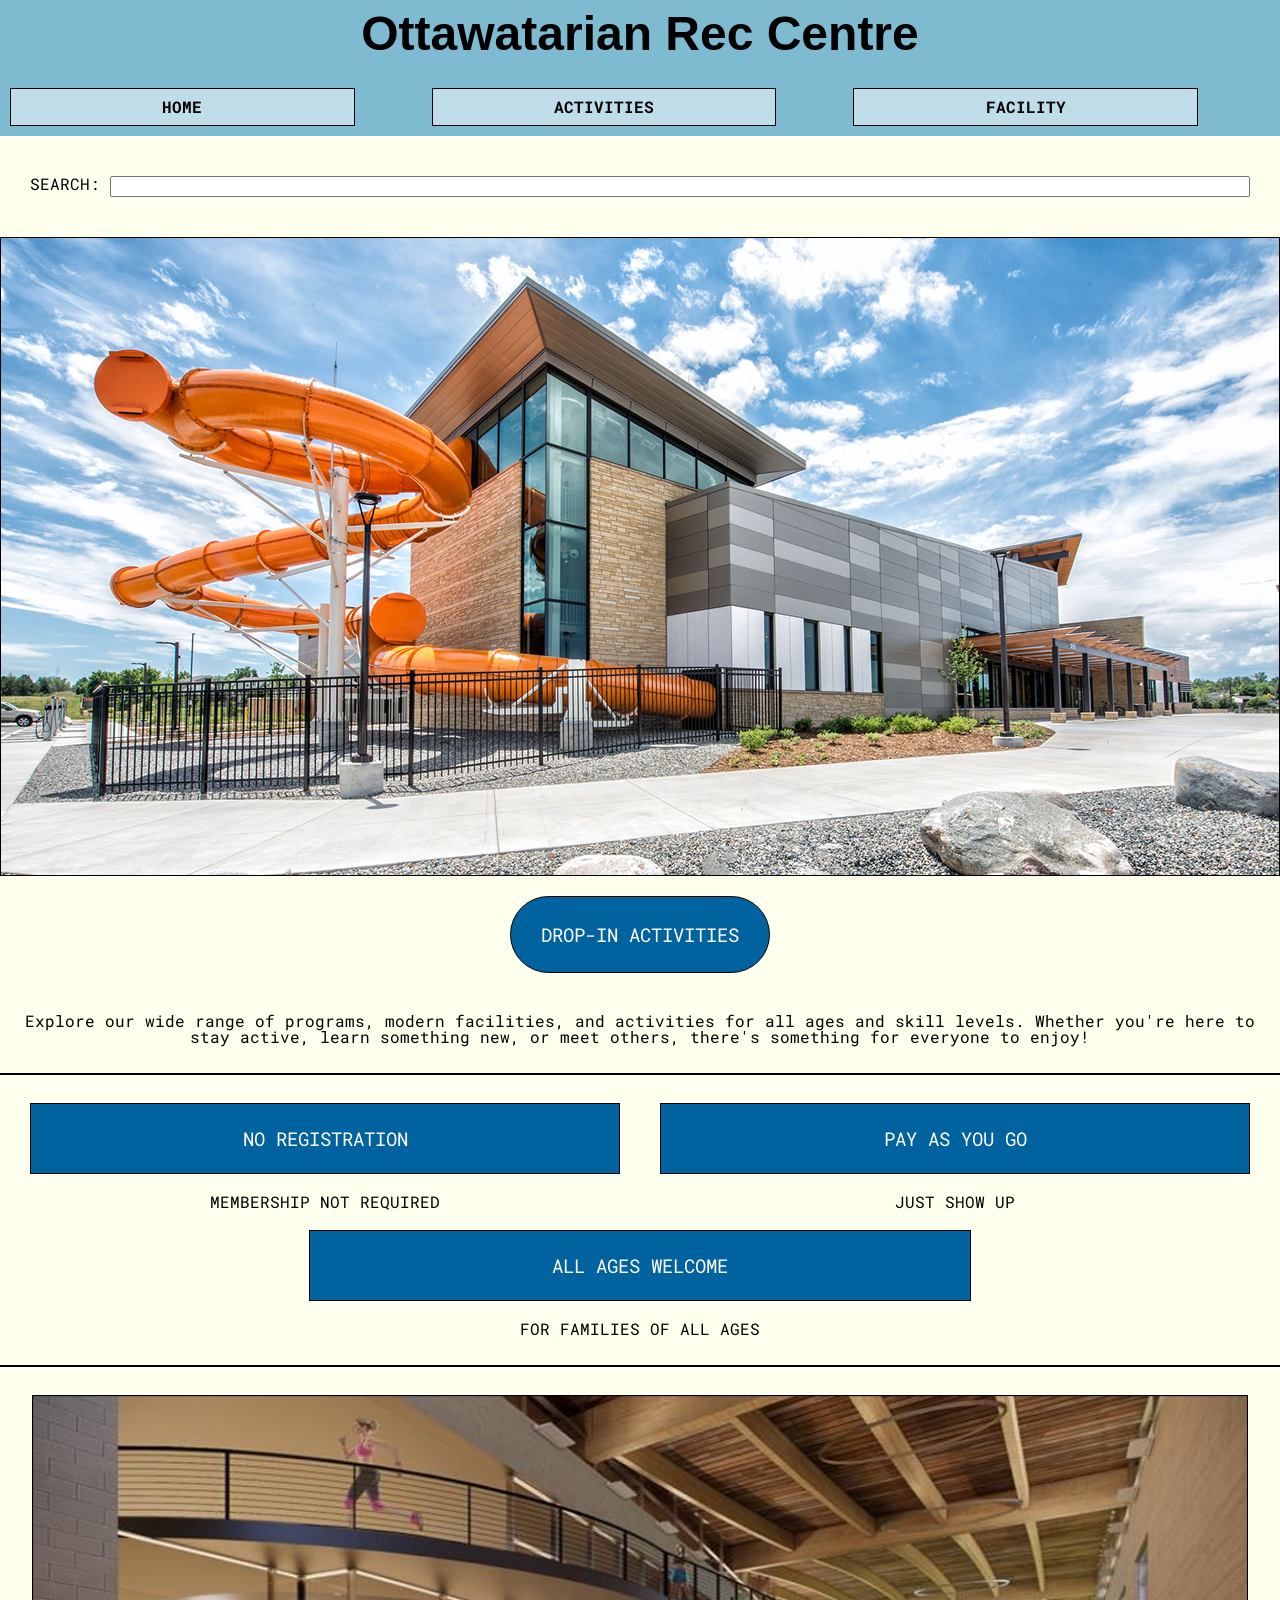
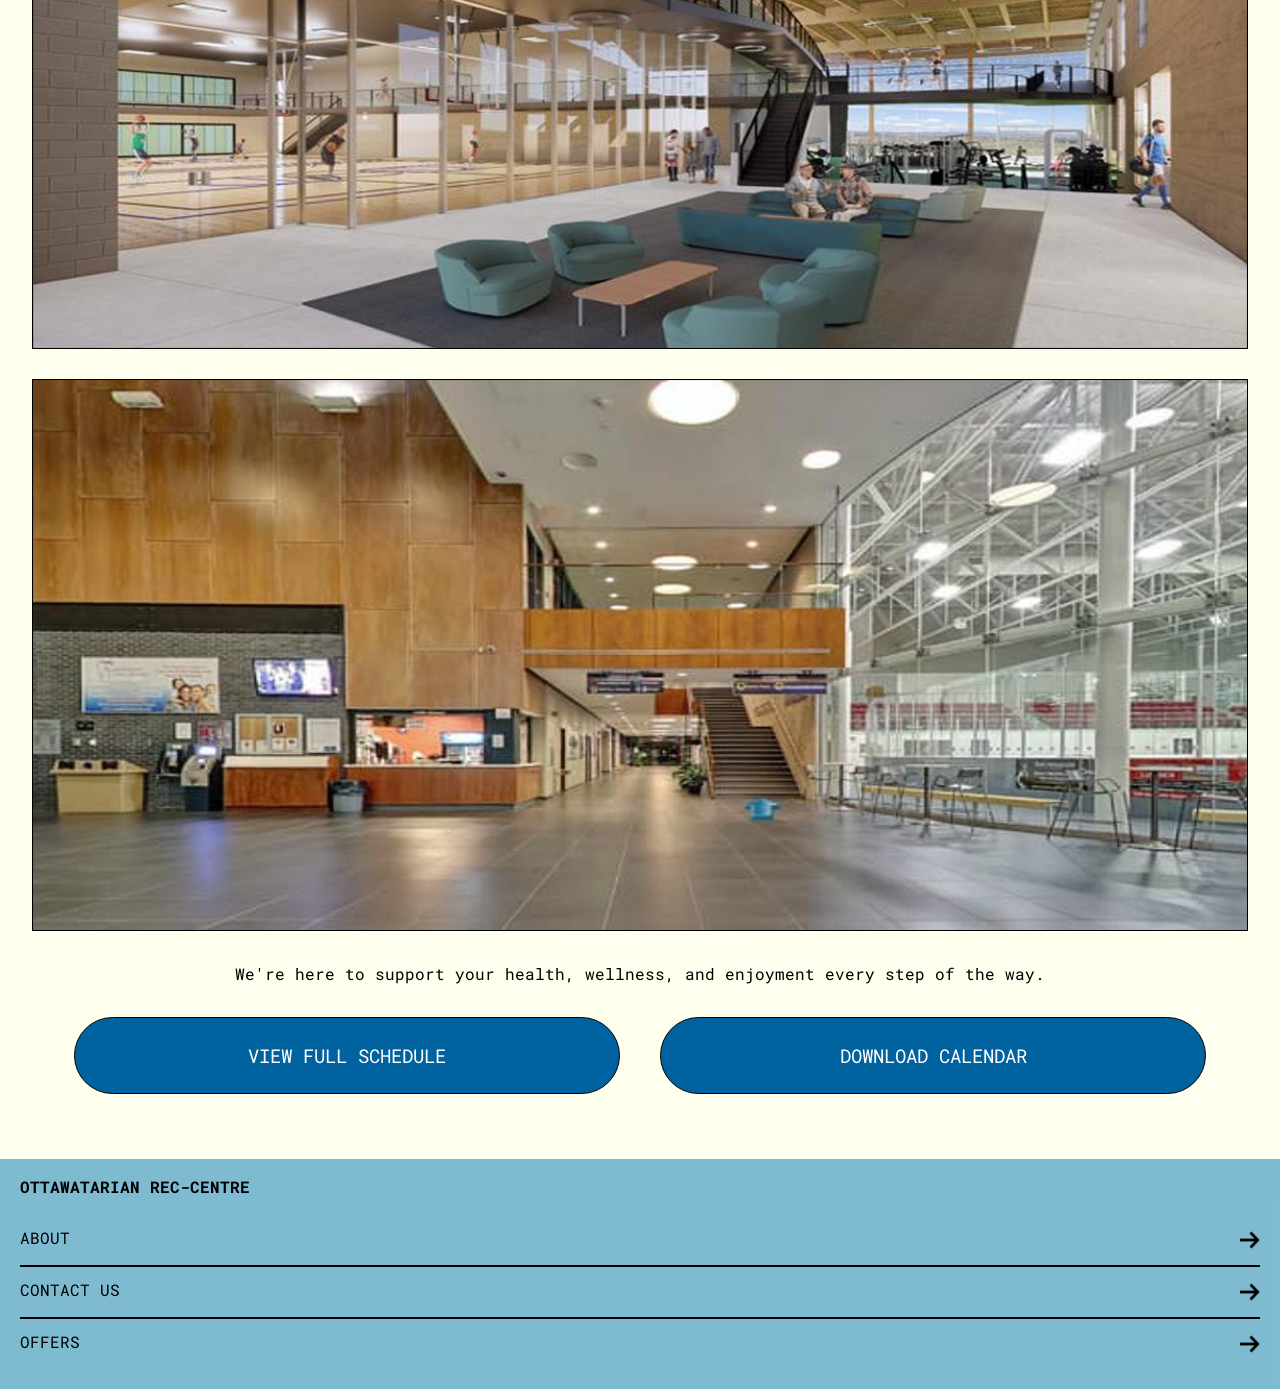
==== commit 0220c582: "adds comments and roles" ====
--- a/index.html
+++ b/index.html
@@ -14,7 +14,7 @@
 <div class="home">
 <!-- NAVIGATION -->
  <header>
-    <section class="navigation">
+    <section class="navigation" role="navigation">
         <h1>Ottawatarian Rec Centre</h1>
         <nav>
             <ul>
@@ -27,12 +27,12 @@
     </section>
 
 <!-- SEARCHBAR-->
-    <section class="search">
+    <section class="search" role="searchbar">
         <h2>SEARCH:</h2>
         <input type="text">
     </section>
     <section class="homeimg">
-        <img src="images/home1.png" alt="Rec centre exterior">
+        <img src="images/home1.png" alt="centre image">
     </section>
 
     <!-- ACTIVITIES -->
@@ -60,7 +60,7 @@
     <!-- PICTURE SECTION -->
 <section id="tablet">
     <section id="homeimg">
-        <img src="images/home2.png" alt="Inside">
+        <img src="images/home2.png" alt="inside the centre">
     </section>
     <section>
         <p>
@@ -77,7 +77,7 @@
 
     <!-- BOTTOM IMAGE -->
     <section id="homeimg">
-        <img src="images/home3.png" alt="Facility view">
+        <img src="images/home3.png" alt="lobby">
     </section>
 </section>
 </main>
@@ -85,15 +85,15 @@
     <footer>
         <section id="feet">
         <h3>OTTAWATARIAN REC-CENTRE</h3>
-        <a href="#">ABOUT <img src="images/back-arrow.png" alt=""></a>
+        <a href="#">ABOUT <img src="images/back-arrow.png" alt="arrow button"></a>
         </section>
         <hr>
         <div class="dos">
-        <a href="#">CONTACT US <img src="images/back-arrow.png" alt=""></a>
+        <a href="#">CONTACT US <img src="images/back-arrow.png" alt="arrow button"></a>
         </div>
         <hr>
         <div class="tres">
-        <a href="#">OFFERS<img src="images/back-arrow.png" alt=""></a>
+        <a href="#">OFFERS<img src="images/back-arrow.png" alt="arrow button"></a>
         </div>
         </section>
 
--- a/css/main.css
+++ b/css/main.css
@@ -109,32 +109,25 @@
 
 .search {
     font-family: 'Roboto Mono', monospace;
-    display: flex;
-    flex-direction: row;
-    padding-inline: 30px;
-    padding-top: 40px;
-    padding-bottom: 40px;
+    display: flex; /*puts the search bar next to the search text */
+    padding-inline: 30px; /* keeps the bar 30px from the left and right */
+    padding-top: 40px; /* adds padding from the bar and the header */
+    padding-bottom: 40px; /* adds padding from the bar to the image */
 }
 
 .search input{
-    width: 100%;
+    width: 100%; /*makes the search bar span the width of the page */
     margin-left: 10px;
 }
 
 
 /**************** IMAGES ********************/
 
-.homeimg, #homeimg {
-    width: 100vw;
-    margin-left: calc(50% - 50vw);
-    padding: 0;
-}
+
 
 .homeimg img, #homeimg img {
     display: block;
-    width: 100%;
-    max-width: none;
-    height: auto;
+    width: 100%; /*ensures the full image is scaled to be fully shown */
 }
 
 /**************** BUTTONS AND TEXT ********************/
@@ -142,16 +135,16 @@
 button {
     font-family: 'Roboto Mono', monospace;
     background-color: #00629e;
-    color: white;
+    color: white; /*text colour */
     display: flex;
     align-items: center;
     justify-content: center;
     margin: 20px auto;
-    border: 1px solid black;
+    border: 1px solid black; /*adds outline around the buttons */
     padding: 25px 30px;
-    font-size: 1.2rem;
+    font-size: 1.2rem; 
     max-width: 100%;
-    cursor: pointer;
+    cursor: pointer; /*switches mouse to pointer icon when hovering */
     border-radius: 50px;
 }
 
@@ -182,7 +175,7 @@
 
 hr {
     border: 0;
-    border-top: 2px solid #000;
+    border-top: 2px solid #000; /* styles the black line */
     width: 100%
 }
 
@@ -197,7 +190,7 @@
 
 #schedulebuttons button{
     flex: 1;
-    margin: 0 5px;
+    margin: 0 10px; /*tells the buttons how wide to be */ 
 }
 
 section p {
@@ -234,6 +227,8 @@
 }
 
 /**************** ACTIVITIES PAGE ********************/
+
+/*formatting for the available activities button */
 
 .bluetext2 {
     font-family: 'Roboto Mono', monospace;
@@ -256,6 +251,8 @@
     border: 2px solid #000;
 }
 
+/* just did the styling for the first box and copy & pasted it since they all look the same */
+
 .swimming {
     font-family: 'Roboto Mono', monospace;
     background-color: rgba(10, 146, 220, 0.4);
@@ -485,7 +482,7 @@
 @media screen and (min-width:700px) {
     #tablet {
         display: grid;
-        grid-template-columns: 1fr 1fr;
+        grid-template-columns: 1fr 1fr; 
     }
 
     #tablet #homeimg {
@@ -494,8 +491,8 @@
         padding: 10px;
     }
 
-    #tablet section:nth-of-type(2) {
-        grid-column: 1 / 3;
+    #tablet section:nth-of-type(2) { /* looks for the second section tag */
+        grid-column: 1 / 3; 
         grid-row: 2;
     }
     
@@ -547,6 +544,10 @@
         grid-template-columns: repeat(2, 1fr);
     }
 
+    .bluetext2 {
+        max-width: 80%;
+    }
+
     .parent {
         grid-column: 1 / 3;
         justify-self: center;
@@ -565,4 +566,62 @@
     }
 }
 
-
+/**************** DESKTOP SCREEN SIZE STYLING ********************/
+
+@media screen and (min-width:1200px) { 
+    .bluetext h2 + p {
+        grid-column: 1;
+        grid-row: 2;
+    }
+
+    .bluetext h2 + p {
+        grid-column: 2;
+        grid-row: 2;
+    }
+
+    .bluetext h2:nth-of-type(3) {
+        grid-column: 1 / 3;
+        grid-row: 3;
+        justify-self: center;
+        width: 50%;
+}
+
+    .bluetext h2:nth-of-type(3) + p {
+        grid-column: 1 / 3;
+        grid-row: 4;
+        justify-self: center;
+        
+    }
+    
+    #tablet {
+        display: grid;
+        grid-template-columns: 1fr;
+        align-items: center;
+        justify-items: center;
+    }
+
+    #tablet #homeimg {
+        width: 95%;
+        margin: 0;
+        justify-self: center;
+        margin-top: 10px;
+    }
+
+    #tablet section:nth-of-type(1) {
+        grid-row: 1;
+    }
+
+    #tablet section:nth-of-type(4) {
+        grid-row: 2;
+    }
+
+    #tablet section:nth-of-type(2) {
+        grid-row: 3;
+    }
+
+    #tablet #schedulebuttons {
+        grid-row: 4;
+        width: 90%;
+    }
+    
+}
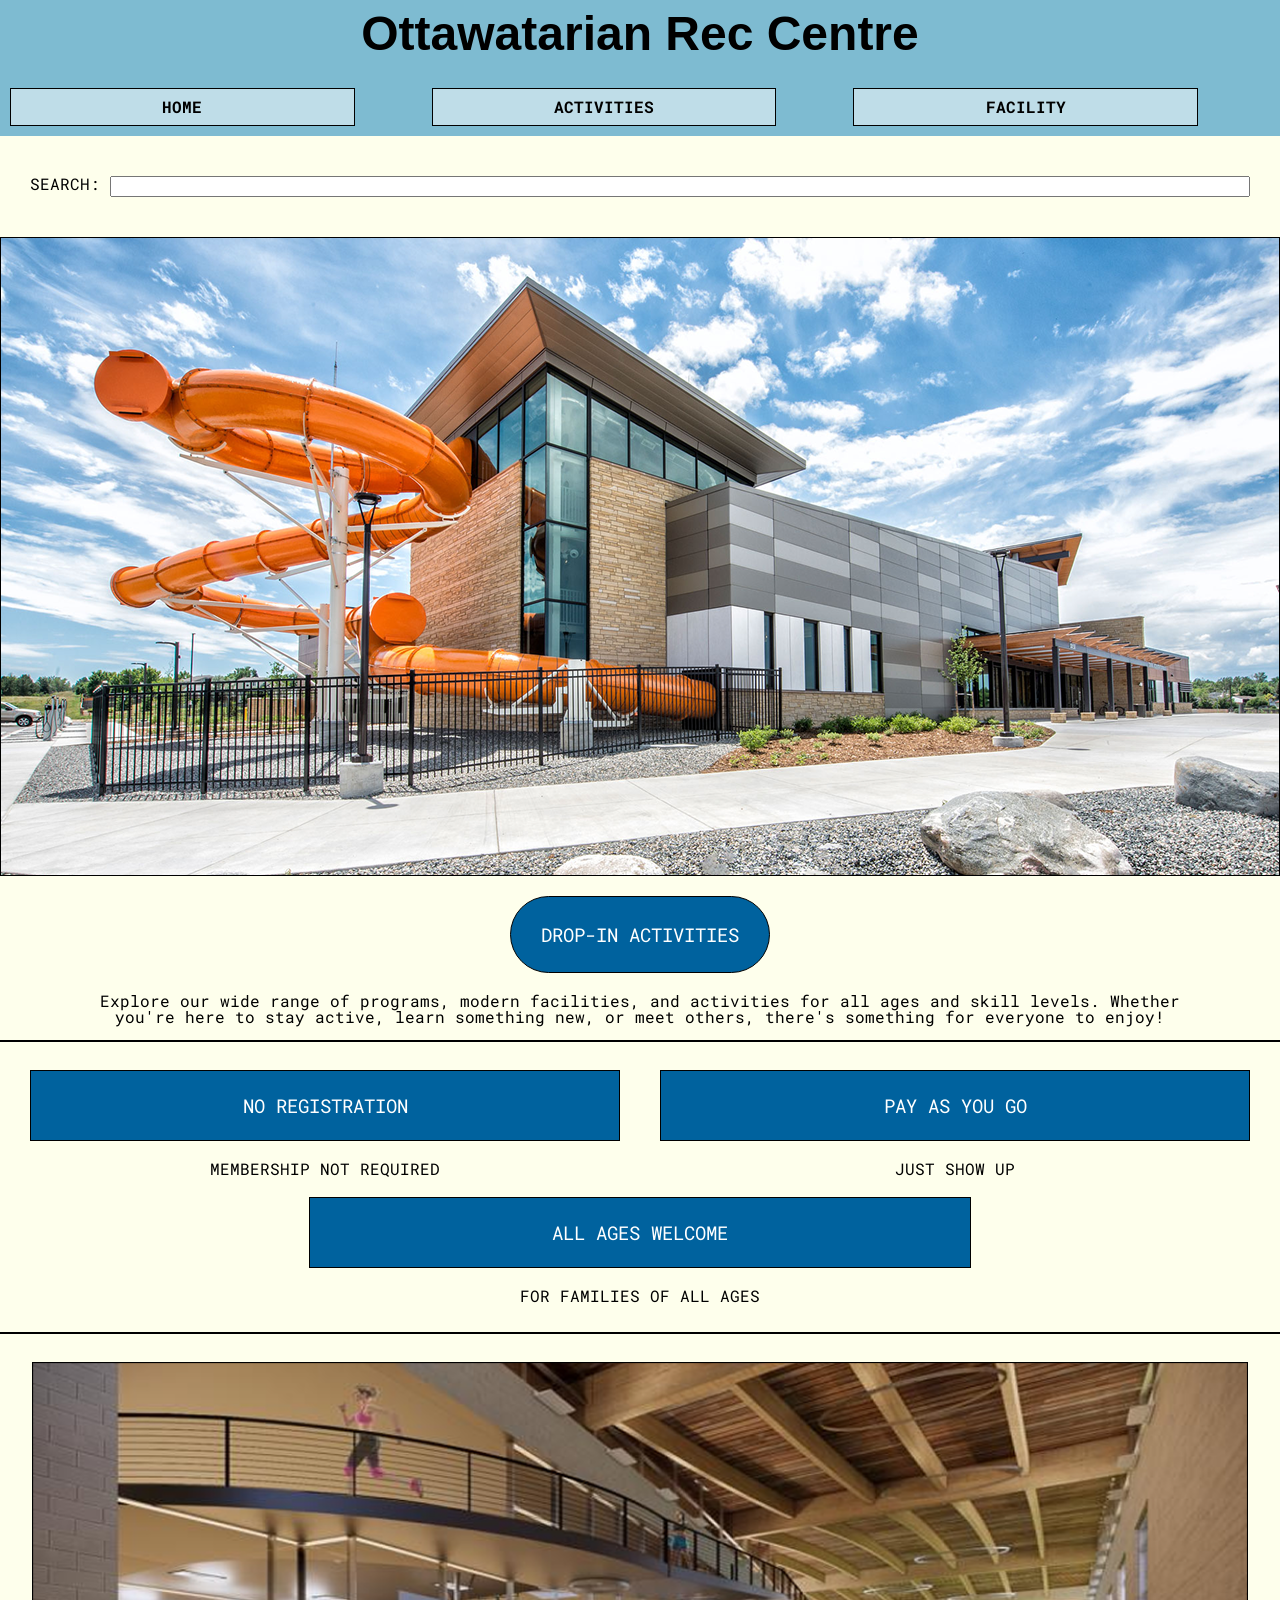
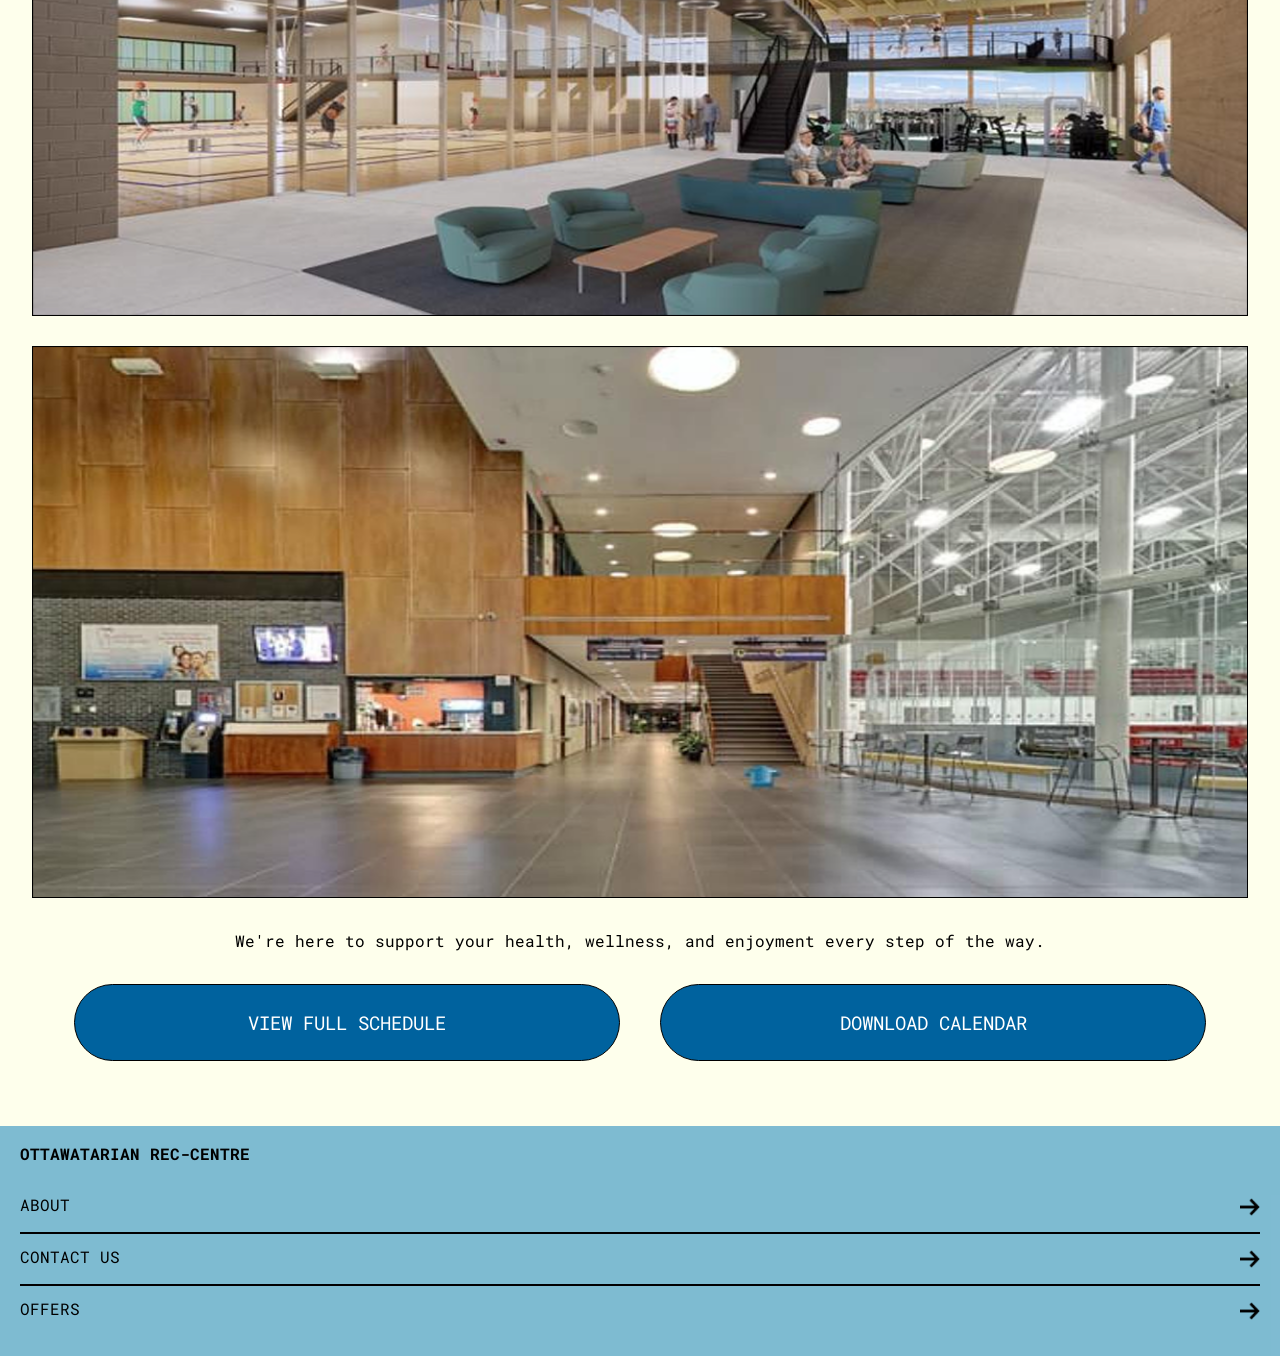
==== commit 91ae7c24: "final touches and validated most files" ====
--- a/index.html
+++ b/index.html
@@ -1,103 +1,90 @@
 <!DOCTYPE html>
 <html lang="en">
-<head>
-    <meta charset="UTF-8">
-    <meta name="viewport" content="width=device-width, initial-scale=1.0">
-    <title>Final</title>
-    <link rel="stylesheet" href="css/main.css">
-    <link rel="preconnect" href="https://fonts.googleapis.com">
-    <link rel="preconnect" href="https://fonts.gstatic.com" crossorigin>
-    <link href="https://fonts.googleapis.com/css2?family=Roboto+Mono:ital,wght@0,100..700;1,100..700&display=swap" rel="stylesheet">
+   <head>
+      <meta charset="UTF-8">
+      <meta name="viewport" content="width=device-width, initial-scale=1.0">
+      <title>Final</title>
+      <link rel="stylesheet" href="css/main.css">
+      <link rel="preconnect" href="https://fonts.googleapis.com">
+      <link rel="preconnect" href="https://fonts.gstatic.com" crossorigin>
+      <link href="https://fonts.googleapis.com/css2?family=Roboto+Mono:ital,wght@0,100..700;1,100..700&display=swap" rel="stylesheet">
+   </head>
+   <main>
+         <!-- NAVIGATION -->
+         <header>
+            <section class="navigation">
+               <h1>Ottawatarian Rec Centre</h1>
+               <nav>
+                  <ul>
+                     <li><a href="index.html">HOME</a></li>
+                     <li><a href="activities.html">ACTIVITIES</a></li>
+                     <li><a href="facility.html">FACILITY</a></li>
+                  </ul>
+               </nav>
+            </section>
+         </header>
+         <!-- SEARCHBAR-->
+         <section class="search">
+            <h2>SEARCH:</h2>
+            <input type="text">
+         </section>
+         <section class="homeimg">
+            <img src="images/home1.png" alt="centre image">
+         </section>
+         <!-- ACTIVITIES -->
+         <button onclick="window.location.href='activities.html'">DROP-IN ACTIVITIES</button>
+         <section class="homep">
+         <p> Explore our wide range of programs, modern facilities, and activities for all ages and skill levels. Whether you're here to stay active, learn something new, or meet others, there's something for everyone to enjoy!</p>
+         </section>
+         <hr>
+         <section class="bluetext">
+            <h2>NO REGISTRATION</h2>
+            <p>JUST SHOW UP</p>
+            <h2>PAY AS YOU GO</h2>
+            <p>MEMBERSHIP NOT REQUIRED</p>
+            <h2>ALL AGES WELCOME</h2>
+            <p>FOR FAMILIES OF ALL AGES</p>
+         </section>
+         <hr>
+         <section class="activitiesbutton1">
+            <button onclick="window.location.href='activities.html'">READY TO DROP IN?</button>
+         </section>
+         <!-- PICTURE SECTION -->
+         <section id="tablet">
+            <section id="homeimg">
+               <img src="images/home2.png" alt="inside the centre">
+            </section>
+            <section>
+               <p>
+                  We're here to support your health, wellness, and enjoyment every step of the way.
+               </p>
+            </section>
+            <!-- SCHEDULE BUTTONS -->
+            <section id="schedulebuttons">
+               <button onclick="window.location.href='facility.html#schedule'">VIEW FULL SCHEDULE</button>
+               <button onclick="window.location.href='facility.html#important'">DOWNLOAD CALENDAR</button>
+            </section>
+            <!-- BOTTOM IMAGE -->
+            <section id="homeimg">
+               <img src="images/home3.png" alt="lobby">
+            </section>
+         </section>
+   </main>
+   <!-- FOOTER -->
+   <footer>
+   <section id="feet">
+   <h3>OTTAWATARIAN REC-CENTRE</h3>
+   <a href="#">ABOUT <img src="images/back-arrow.png" alt="arrow button"></a>
+   </section>
+   <hr>
+   <div class="dos">
+   <a href="#">CONTACT US <img src="images/back-arrow.png" alt="arrow button"></a>
+   </div>
+   <hr>
+   <div class="tres">
+   <a href="#">OFFERS<img src="images/back-arrow.png" alt="arrow button"></a>
+   </div>
 
-</head>
-<main>
-<div class="home">
-<!-- NAVIGATION -->
- <header>
-    <section class="navigation" role="navigation">
-        <h1>Ottawatarian Rec Centre</h1>
-        <nav>
-            <ul>
-                <li><a href="index.html">HOME</a></li>
-                <li><a href="activities.html">ACTIVITIES</a></li>
-                <li><a href="facility.html">FACILITY</a></li>
-            </ul>
-        </nav>
-    </header>
-    </section>
-
-<!-- SEARCHBAR-->
-    <section class="search" role="searchbar">
-        <h2>SEARCH:</h2>
-        <input type="text">
-    </section>
-    <section class="homeimg">
-        <img src="images/home1.png" alt="centre image">
-    </section>
-
-    <!-- ACTIVITIES -->
-        <button onclick="window.location.href='activities.html'">DROP-IN ACTIVITIES</button>
-        <p> Explore our wide range of programs, modern facilities, and activities for all ages and skill levels. Whether you're here to stay active, learn something new, or meet others, there's something for everyone to enjoy!</p>
-        <hr>
-        <section class="bluetext">
-        <h2>NO REGISTRATION</h2>
-        <p>JUST SHOW UP</p>
-
-        <h2>PAY AS YOU GO</h2>
-        <p>MEMBERSHIP NOT REQUIRED</p>
-
-        <h2>ALL AGES WELCOME</h2>
-        <p>FOR FAMILIES OF ALL AGES</p>
-        </section>
-        <hr>
-
-    <section class="activitiesbutton1">
-        <button onclick="window.location.href='activities.html'">READY TO DROP IN?</button>
-    </section>
-  
-
-
-    <!-- PICTURE SECTION -->
-<section id="tablet">
-    <section id="homeimg">
-        <img src="images/home2.png" alt="inside the centre">
-    </section>
-    <section>
-        <p>
-            We're here to support your health, wellness, and enjoyment every step of the way.</p>
-    </section>
-
-
-    <!-- SCHEDULE BUTTONS -->
-    <section id="schedulebuttons">
-        <button onclick="window.location.href='facility.html#schedule'">VIEW FULL SCHEDULE</button>
-        <button onclick="window.location.href='facility.html#important'">DOWNLOAD CALENDAR</button>
-    </section>
-
-
-    <!-- BOTTOM IMAGE -->
-    <section id="homeimg">
-        <img src="images/home3.png" alt="lobby">
-    </section>
-</section>
-</main>
-    <!-- FOOTER -->
-    <footer>
-        <section id="feet">
-        <h3>OTTAWATARIAN REC-CENTRE</h3>
-        <a href="#">ABOUT <img src="images/back-arrow.png" alt="arrow button"></a>
-        </section>
-        <hr>
-        <div class="dos">
-        <a href="#">CONTACT US <img src="images/back-arrow.png" alt="arrow button"></a>
-        </div>
-        <hr>
-        <div class="tres">
-        <a href="#">OFFERS<img src="images/back-arrow.png" alt="arrow button"></a>
-        </div>
-        </section>
-
-    </footer>
-</div>
-</body>
-</html>
+   </footer>
+   </body>
+</html>
--- a/css/main.css
+++ b/css/main.css
@@ -167,10 +167,15 @@
     text-align: center;
 }
 
-.home p {
+#tablet p {
     font-family: 'Roboto Mono', monospace;
     padding: 20px;
     text-align: center;
+}
+
+.homep {
+    text-align: center;
+    margin-inline: 100px;
 }
 
 hr {
@@ -215,7 +220,6 @@
 
 footer h3 {
     display: flex;
-    align-items: left;
     font-weight: 900;
     padding-bottom: 20px;
 }
@@ -323,7 +327,7 @@
 }
 
 .para {
-    font-weight: light;
+    font-weight:normal;
     text-align: center;
     margin: 18px;
     line-height: 1.3;
@@ -569,27 +573,27 @@
 /**************** DESKTOP SCREEN SIZE STYLING ********************/
 
 @media screen and (min-width:1200px) { 
-    .bluetext h2 + p {
-        grid-column: 1;
-        grid-row: 2;
-    }
-
-    .bluetext h2 + p {
-        grid-column: 2;
-        grid-row: 2;
-    }
-
-    .bluetext h2:nth-of-type(3) {
+    .bluetext h2 + p { /*selects p inside bluetext after h2 */
+        grid-column: 1; 
+        grid-row: 2; 
+    }
+
+    .bluetext h2 + p { /* makes just show up text align under pay as you go */
+        grid-column: 2; /* puts p in column 1 */
+        grid-row: 2; /* puts p in row 2 */
+    }
+
+    .bluetext h2:nth-of-type(3) { /* selects 3rd h2 in bluetext */ 
         grid-column: 1 / 3;
         grid-row: 3;
         justify-self: center;
         width: 50%;
 }
 
-    .bluetext h2:nth-of-type(3) + p {
+    .bluetext h2:nth-of-type(3) + p { /* finds 3rd h2 in bluetext and selects the p after it */
         grid-column: 1 / 3;
-        grid-row: 4;
-        justify-self: center;
+        grid-row: 4; /*puts for families of all ages into the 4th row (bottom row) */
+        justify-self: center; 
         
     }
     
